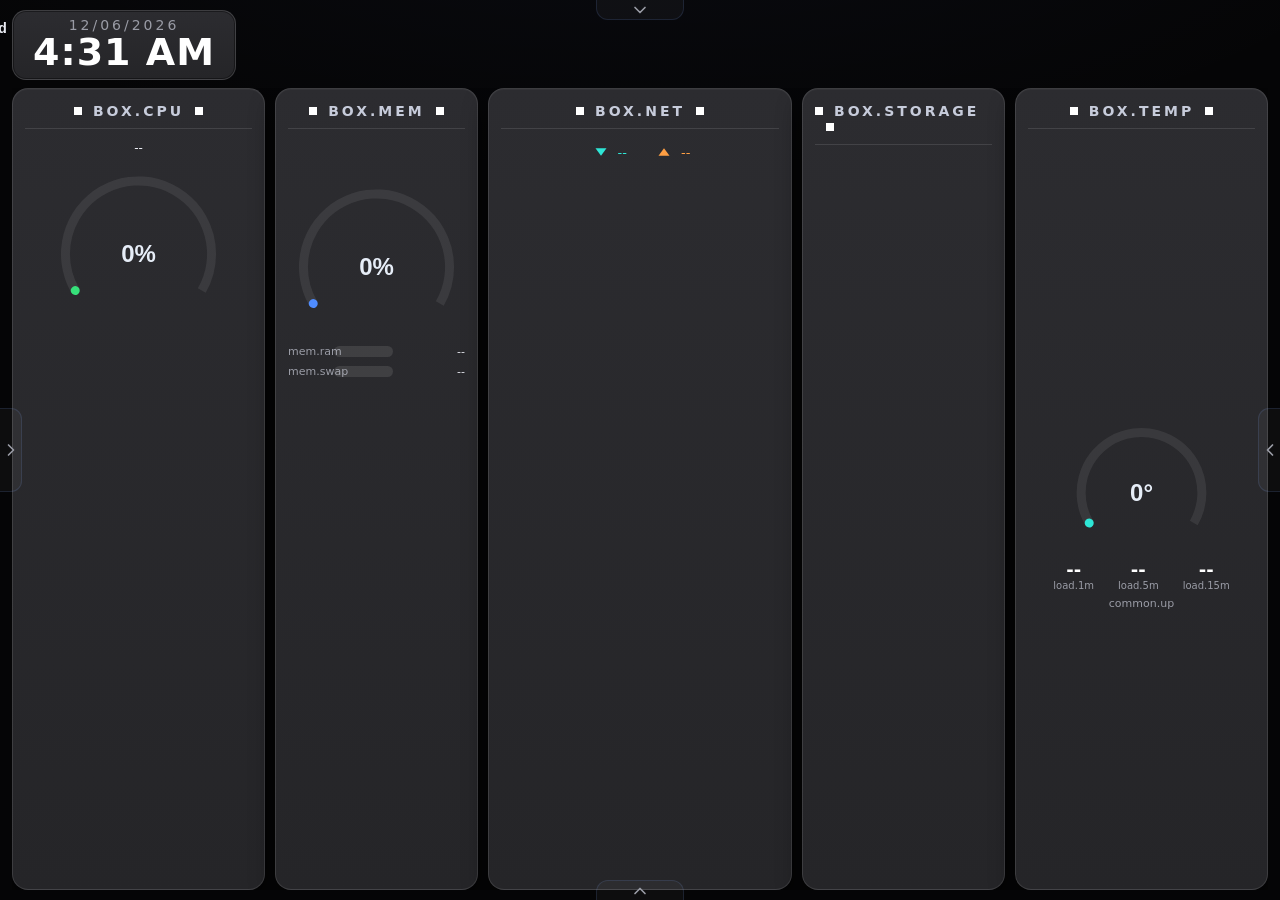
==== src/Monitor/wwwroot/index.html @ 37e45d02 "Initial public release of Michka — cross-platform hardware monitor dashboard" ====
<!DOCTYPE html>
<html lang="en">
<head>
  <meta charset="utf-8" />
  <meta name="viewport" content="width=1280, initial-scale=1, maximum-scale=1, user-scalable=no" />
  <title>michka</title>
  <link rel="stylesheet" href="css/app.css" />
  <!-- Active UI template stylesheet (href set at runtime from the saved template; empty = default). -->
  <link id="tplCss" rel="stylesheet" href="" />
</head>
<body>
  <div id="app">
    <div class="slider" id="slider">

      <!-- ===================== Screen 0: services (slide right) ===================== -->
      <section class="screen screen-services">
        <header class="settings-top">
          <span class="host-pill" id="svcPickerHostPill"><span class="host-pill-dot"></span><span id="svcPickerHost">--</span></span>
          <h1 class="vpage-title" data-i18n="app.services">services</h1>
          <button id="svcBack" class="back-btn fwd" data-i18n-aria="aria.backDashboard" aria-label="back to dashboard">
            <span data-i18n="common.dashboard">Dashboard</span>
            <svg viewBox="0 0 24 24" width="20" height="20" fill="none" stroke="currentColor" stroke-width="2" stroke-linecap="round" stroke-linejoin="round" aria-hidden="true"><polyline points="9 18 15 12 9 6"/></svg>
          </button>
        </header>

        <div class="svc-content">
          <div class="svc-toolbar">
            <svg class="svc-ico" viewBox="0 0 24 24" width="18" height="18" fill="none" stroke="currentColor" stroke-width="2" stroke-linecap="round" stroke-linejoin="round" aria-hidden="true"><circle cx="11" cy="11" r="7"/><line x1="21" y1="21" x2="16.65" y2="16.65"/></svg>
            <input id="svcSearch" class="svc-search" type="search" data-i18n-ph="services.searchPlaceholder" placeholder="Search services / daemons…" autocomplete="off" inputmode="none" />
            <span id="svcCount" class="svc-count">--</span>
          </div>
          <div id="svcList" class="svc-list"></div>
          <div class="svc-pager">
            <button id="svcPrev" class="btn ghost" aria-label="previous page" data-i18n="common.prev">Prev</button>
            <span id="svcPage" class="svc-page">1 / 1</span>
            <button id="svcNext" class="btn ghost" aria-label="next page" data-i18n="common.next">Next</button>
          </div>
        </div>
      </section>

      <!-- ===================== Screen 1: dashboard ===================== -->
      <section class="screen screen-dash">
        <header class="topbar">
          <div class="brand">
            <svg class="logo" viewBox="0 0 24 24" width="20" height="20" fill="currentColor" aria-hidden="true"><path d="M12 2 22 12 12 22 2 12z"/></svg>
            <span class="name">michka</span>
          </div>
          <nav id="hostTabs" class="host-tabs"><!-- host tabs injected --></nav>
          <div class="status">
            <span id="connDot" class="conn-dot off" title="stream"></span>
            <span id="clock" class="clock">--:--:--</span>
          </div>
        </header>

        <!-- freeform board: boxes are injected + positioned by JS (drag to move, long-press for menu) -->
        <main class="board" id="board"></main>

        <!-- swipe affordances: left pull tab opens services, right pull tab opens settings -->
        <button class="pull-tab left" id="pullTabL" data-i18n-aria="aria.openServices" aria-label="open services">
          <svg viewBox="0 0 24 24" width="20" height="20" fill="none" stroke="currentColor" stroke-width="2" stroke-linecap="round" stroke-linejoin="round" aria-hidden="true"><polyline points="9 18 15 12 9 6"/></svg>
        </button>
        <button class="pull-tab" id="pullTab" data-i18n-aria="aria.openSettings" aria-label="open settings">
          <svg viewBox="0 0 24 24" width="20" height="20" fill="none" stroke="currentColor" stroke-width="2" stroke-linecap="round" stroke-linejoin="round" aria-hidden="true"><polyline points="15 18 9 12 15 6"/></svg>
        </button>
        <!-- top tab opens the Widgets page (swipe down), bottom tab opens the Service-status page (swipe up) -->
        <button class="pull-tab top" id="pullTabT" data-i18n-aria="aria.openWidgets" aria-label="open widgets">
          <svg viewBox="0 0 24 24" width="20" height="20" fill="none" stroke="currentColor" stroke-width="2" stroke-linecap="round" stroke-linejoin="round" aria-hidden="true"><polyline points="6 9 12 15 18 9"/></svg>
        </button>
        <button class="pull-tab bottom" id="pullTabB" data-i18n-aria="aria.openServiceStatus" aria-label="open service status">
          <svg viewBox="0 0 24 24" width="20" height="20" fill="none" stroke="currentColor" stroke-width="2" stroke-linecap="round" stroke-linejoin="round" aria-hidden="true"><polyline points="18 15 12 9 6 15"/></svg>
        </button>
      </section>

      <!-- ===================== Screen 2: settings ===================== -->
      <section class="screen screen-settings">
        <header class="settings-top">
          <button id="backBtn" class="back-btn" data-i18n-aria="aria.backDashboard" aria-label="back to dashboard">
            <svg viewBox="0 0 24 24" width="20" height="20" fill="none" stroke="currentColor" stroke-width="2" stroke-linecap="round" stroke-linejoin="round" aria-hidden="true"><polyline points="15 18 9 12 15 6"/></svg>
            <span data-i18n="common.dashboard">Dashboard</span>
          </button>
          <h1><svg class="logo" viewBox="0 0 24 24" width="20" height="20" fill="currentColor" aria-hidden="true"><path d="M12 2 22 12 12 22 2 12z"/></svg> michka <span class="sub" data-i18n="app.settings">settings</span></h1>
          <span class="spacer"></span>
        </header>

        <div class="settings-content">
          <div class="settings-cols">

            <div class="settings-group">
              <h3 data-i18n="settings.display">Display</h3>
              <div class="setting">
                <label data-i18n="settings.language">Language</label>
                <select id="langSelect" class="lang-select"></select>
              </div>
              <div class="setting">
                <label data-i18n="settings.tempUnit">Temperature unit</label>
                <div class="seg" data-key="tempUnit"><button data-v="C">°C</button><button data-v="F">°F</button></div>
              </div>
              <div class="setting">
                <label><span data-i18n="settings.dateFormat">Time &amp; date format</span><small data-i18n="settings.dateFormatHint">US (12-hour, MM/DD/YYYY) or rest of world (24-hour, DD/MM/YYYY)</small></label>
                <div class="seg" data-key="dateFmt"><button data-v="us" data-i18n="settings.dateUS">US</button><button data-v="intl" data-i18n="settings.dateWorld">World</button></div>
              </div>
              <div class="setting">
                <label><span data-i18n="settings.screenSize">Screen size</span><small data-i18n="settings.screenSizeHint">match your touchscreen panel so the UI scales to fit</small></label>
                <div class="seg seg-wrap" data-key="screenSize">
                  <button data-v="1280x400">1280&times;400</button>
                  <button data-v="1424x280">1424&times;280</button>
                  <button data-v="1920x440">1920&times;440</button>
                  <button data-v="1920x515">1920&times;515</button>
                </div>
              </div>
              <div class="setting">
                <label data-i18n="settings.perCore">Per-core CPU bars</label>
                <div class="seg" data-key="cores"><button data-v="on" data-i18n="common.on">On</button><button data-v="off" data-i18n="common.off">Off</button></div>
              </div>
              <div class="setting">
                <label data-i18n="settings.autoCycle">Auto-cycle hosts</label>
                <div class="seg" data-key="cycle"><button data-v="off" data-i18n="common.off">Off</button><button data-v="on" data-i18n="common.on">On</button></div>
              </div>
              <div class="setting">
                <label data-i18n="settings.cycleInterval">Cycle interval</label>
                <div class="seg" data-key="cycleSec"><button data-v="5" data-i18n="settings.cycle5s">5s</button><button data-v="10" data-i18n="settings.cycle10s">10s</button><button data-v="30" data-i18n="settings.cycle30s">30s</button></div>
              </div>
            </div>

            <div class="settings-group">
              <h3 data-i18n="settings.server">Server</h3>
              <div class="setting">
                <label><span data-i18n="settings.httpPort">HTTP port</span><small data-i18n="settings.httpPortHint">changing this restarts the UI</small></label>
                <div class="field">
                  <input id="portInput" class="num" type="number" min="1" max="65535" inputmode="none" />
                  <button id="portApply" class="btn" data-i18n="common.apply">Apply</button>
                </div>
              </div>
              <div class="setting">
                <label><span data-i18n="settings.kioskBoot">Start kiosk on boot</span><small data-i18n="settings.kioskBootHint">auto-launch the dashboard at startup, or start it manually only</small></label>
                <div class="seg" data-key="kioskAuto"><button data-v="on" data-i18n="settings.auto">Auto</button><button data-v="off" data-i18n="settings.manual">Manual</button></div>
              </div>
              <div class="setting">
                <label><span data-i18n="settings.exitLogin">Exit to login</span><small data-i18n="settings.exitLoginHint">stop the dashboard, show the Linux console login</small></label>
                <button id="exitUiBtn" class="btn danger" data-i18n="settings.exitUiBtn">Exit UI</button>
              </div>
              <div class="setting info">
                <label data-i18n="settings.hub">Hub</label><span id="srvHub" class="val">--</span>
              </div>
              <div class="setting info">
                <label data-i18n="settings.platform">Platform</label><span id="srvPlatform" class="val">--</span>
              </div>
            </div>

          </div>

          <div class="settings-group ss-group">
            <h3 data-i18n="settings.screensaver">Screensaver</h3>
            <div class="setting">
              <label><span data-i18n="settings.ssMode">Mode</span><small data-i18n="settings.ssModeHint">shown after inactivity — Eye of Sauron, Michka the bear, black, or panel sleep</small></label>
              <div class="seg" data-key="ssMode">
                <button data-v="off" data-i18n="ss.off">Off</button>
                <button data-v="eye" data-i18n="ss.eye">Eye</button>
                <button data-v="michka" data-i18n="ss.michka">Michka</button>
                <button data-v="black" data-i18n="ss.black">Black</button>
                <button data-v="sleep" data-i18n="ss.sleep">Sleep</button>
              </div>
            </div>
            <div class="setting">
              <label><span data-i18n="settings.ssActivate">Activate after</span><small data-i18n="settings.ssActivateHint">idle time before the screensaver kicks in</small></label>
              <div class="ss-slider">
                <input id="ssTimeout" type="range" min="0" max="3" step="1" value="1" aria-label="screensaver timeout" />
                <div class="ss-ticks"><span data-i18n="ss.tick5">5m</span><span data-i18n="ss.tick20">20m</span><span data-i18n="ss.tick40">40m</span><span data-i18n="ss.tick60">60m</span></div>
              </div>
            </div>
            <div class="setting">
              <label><span data-i18n="settings.ssPreview">Preview</span><small data-i18n="settings.ssPreviewHint">show the screensaver now to test it</small></label>
              <button id="ssPreview" class="btn" data-i18n="common.preview">Preview</button>
            </div>
          </div>

          <div class="settings-group tpl-group">
            <h3 data-i18n="settings.template">Template</h3>
            <div class="setting">
              <label><span data-i18n="settings.uiTemplate">UI template</span><small data-i18n-html="settings.uiTemplateHint">drop custom templates into the <code>templates/</code> folder next to the database</small></label>
            </div>
            <div id="tplGrid" class="tpl-grid">
              <!-- The Default card is always present; custom templates are appended from /api/templates. -->
              <div class="tpl-card active" data-tpl-id="">
                <div class="tpl-card-preview"><img src="/img/template-default.png" alt="" /></div>
                <div class="tpl-card-body">
                  <div class="tpl-card-name" data-i18n="template.defaultName">Default</div>
                  <div class="tpl-card-desc" data-i18n="template.defaultDesc">The built-in michka dashboard.</div>
                </div>
              </div>
            </div>
          </div>

          <div class="settings-group about-group">
            <h3 data-i18n="about.title">About</h3>
            <div class="setting info">
              <label data-i18n="about.authors">Authors</label>
              <span class="val" data-i18n="about.authorsVal">Michael DALLA RIVA / Patrick DUQUESNOY</span>
            </div>
            <div class="setting info">
              <label data-i18n="about.hubVersion">Hub version</label>
              <span class="val" data-i18n="about.hubVersionVal">Beta 0.2</span>
            </div>
            <div class="setting info">
              <label data-i18n="about.website">Website</label>
              <span class="val" data-i18n="about.websiteVal">michka.org</span>
            </div>
            <div class="setting info about-tp">
              <label data-i18n="about.thirdParty">Third party tools and licenses</label>
              <div class="about-tp-list val" data-i18n-html="about.thirdPartyVal"></div>
            </div>
            <hr class="about-rule">
          </div>

          <div id="toast" class="toast hidden"></div>
        </div>
      </section>

    </div>

    <!-- ===================== Vertical page: Service status (swipe up) ===================== -->
    <!-- Slides up from the bottom over the dashboard; shows live status bubbles for the monitored
         services of whichever host is selected in the top row. Per-host. -->
    <section class="vpage vpage-svc" id="vpageSvc" aria-hidden="true">
      <header class="settings-top">
        <span class="host-pill" id="svcStatusHostPill"><span class="host-pill-dot"></span><span id="svcStatusHost">--</span></span>
        <h1 class="vpage-title" data-i18n="app.services">services</h1>
        <button id="svcStatusBack" class="back-btn fwd" data-i18n-aria="aria.backDashboard" aria-label="back to dashboard">
          <span data-i18n="common.dashboard">Dashboard</span>
          <svg viewBox="0 0 24 24" width="20" height="20" fill="none" stroke="currentColor" stroke-width="2" stroke-linecap="round" stroke-linejoin="round" aria-hidden="true"><polyline points="6 9 12 15 18 9"/></svg>
        </button>
      </header>
      <div class="vpage-body">
        <div id="svcStatusGrid" class="svc-status-grid"></div>
      </div>
    </section>

    <!-- ===================== Vertical page: Widgets (swipe down) ===================== -->
    <!-- Slides down from the top over the dashboard; a per-host board of small app-connector widgets
         (e.g. a NexusM music player). Scaffolded now; real connectors land later. -->
    <section class="vpage vpage-widgets" id="vpageWidgets" aria-hidden="true">
      <header class="settings-top">
        <span class="host-pill" id="widgetsHostPill"><span class="host-pill-dot"></span><span id="widgetsHost">--</span></span>
        <h1 class="vpage-title" data-i18n="app.widgets">widgets</h1>
        <button id="widgetsBack" class="back-btn fwd" data-i18n-aria="aria.backDashboard" aria-label="back to dashboard">
          <span data-i18n="common.dashboard">Dashboard</span>
          <svg viewBox="0 0 24 24" width="20" height="20" fill="none" stroke="currentColor" stroke-width="2" stroke-linecap="round" stroke-linejoin="round" aria-hidden="true"><polyline points="18 15 12 9 6 15"/></svg>
        </button>
      </header>
      <div class="vpage-body">
        <div id="widgetsGrid" class="widgets-grid"></div>
      </div>
    </section>

    <!-- ===================== Box context menu / add chooser ===================== -->
    <div id="popupScrim" class="popup-scrim hidden"></div>
    <div id="boxMenu" class="popup hidden" role="menu">
      <button data-act="add" role="menuitem">
        <svg viewBox="0 0 24 24" width="18" height="18" fill="none" stroke="currentColor" stroke-width="2" stroke-linecap="round" stroke-linejoin="round" aria-hidden="true"><line x1="12" y1="5" x2="12" y2="19"/><line x1="5" y1="12" x2="19" y2="12"/></svg>
        <span data-i18n="box.add">Add a box…</span>
      </button>
      <button data-act="remove" class="danger" role="menuitem">
        <svg viewBox="0 0 24 24" width="18" height="18" fill="none" stroke="currentColor" stroke-width="2" stroke-linecap="round" stroke-linejoin="round" aria-hidden="true"><polyline points="3 6 5 6 21 6"/><path d="M19 6l-1 14a2 2 0 0 1-2 2H8a2 2 0 0 1-2-2L5 6"/><path d="M10 11v6M14 11v6"/></svg>
        <span data-i18n="box.remove">Remove this box</span>
      </button>
    </div>
    <div id="boxAdd" class="popup chooser hidden" role="menu">
      <div class="popup-head" data-i18n="box.addTitle">Add a box</div>
      <div id="boxAddList" class="chooser-list"></div>
    </div>
    <div id="widgetChooser" class="popup chooser store hidden" role="menu">
      <div class="store-head">
        <span class="store-title" data-i18n="widget.addTitle">Add a widget</span>
        <button class="store-close" type="button" data-i18n-aria="nxm.close" aria-label="Close">
          <svg viewBox="0 0 24 24" width="20" height="20" fill="none" stroke="currentColor" stroke-width="2" stroke-linecap="round" stroke-linejoin="round" aria-hidden="true"><line x1="6" y1="6" x2="18" y2="18"/><line x1="18" y1="6" x2="6" y2="18"/></svg>
        </button>
      </div>
      <div id="widgetChooserList" class="chooser-list"></div>
    </div>
    <div id="hostMenu" class="popup hidden" role="menu">
      <div class="popup-head" id="hostMenuTitle">Host</div>
      <button data-act="remove" class="danger" role="menuitem">
        <svg viewBox="0 0 24 24" width="18" height="18" fill="none" stroke="currentColor" stroke-width="2" stroke-linecap="round" stroke-linejoin="round" aria-hidden="true"><polyline points="3 6 5 6 21 6"/><path d="M19 6l-1 14a2 2 0 0 1-2 2H8a2 2 0 0 1-2-2L5 6"/><path d="M10 11v6M14 11v6"/></svg>
        <span data-i18n="host.remove">Remove this host</span>
      </button>
      <button data-act="cancel" role="menuitem">
        <svg viewBox="0 0 24 24" width="18" height="18" fill="none" stroke="currentColor" stroke-width="2" stroke-linecap="round" stroke-linejoin="round" aria-hidden="true"><line x1="18" y1="6" x2="6" y2="18"/><line x1="6" y1="6" x2="18" y2="18"/></svg>
        <span data-i18n="common.cancel">Cancel</span>
      </button>
    </div>

    <!-- ===================== On-screen keyboard (services search) ===================== -->
    <div id="osk" class="osk hidden" aria-hidden="true"></div>

    <!-- ===================== Screensaver overlay ===================== -->
    <div id="screensaver" class="screensaver hidden" aria-hidden="true">
      <canvas id="ssCanvas"></canvas>
      <img id="ssBear" src="img/michka2.png" alt="" draggable="false" />
    </div>
  </div>

  <script src="js/echarts.min.js"></script>
  <script src="js/app.js"></script>
</body>
</html>
---- src/Monitor/wwwroot/css/app.css ----
:root {
  --bg: #070b13;
  --bg2: #0c1220;
  --card: rgba(255, 255, 255, 0.035);
  --card-brd: rgba(120, 160, 255, 0.14);
  --text: #e6edf7;
  --muted: #7a8aa5;
  --cyan: #2ee6d6;
  --blue: #4f8cff;
  --purple: #a472ff;
  --orange: #ff9f43;
  --red: #ff5470;
  --green: #36e07a;
  --yellow: #ffd24a;
  /* Screen-size scaling (Settings → Display → Screen size). The UI always fills the window (fluid);
     this scalar just sizes the height-sensitive bits (top bar, gauges, big readouts) per the selected
     panel so each renders well — the short 1424x280 most of all. Driven by `body[data-screen]`. */
  --ui-scale: 1;
}

/* Per-panel scale profiles (height is the binding constraint; width is handled by the fluid board). */
body[data-screen="1424x280"] { --ui-scale: .70; }
body[data-screen="1920x440"] { --ui-scale: 1.08; }
body[data-screen="1920x515"] { --ui-scale: 1.26; }

/* The secondary screens (settings, services, and the swipe-up/down vertical pages) are scroll + tap
   based — not fill-the-window like the dashboard — so they rescale WHOLESALE with the selected screen
   size via `zoom`. Zoom is applied to the CONTENT inside each screen's scroll container (never the
   scroll box itself), so when content grows past 100% it just scrolls instead of clipping. The
   dashboard fills the window and is pointer-draggable (drag/popup math assumes 1:1 px), so it scales
   per-element via the calc(* var(--ui-scale)) rules instead — both driven by the same --ui-scale. */
.settings-top { zoom: var(--ui-scale); }                            /* shared header of every secondary screen */
.settings-cols { zoom: var(--ui-scale); }                           /* settings groups  (scrolls in .settings-content) */
.svc-toolbar, .svc-pager, .svc-list > * { zoom: var(--ui-scale); }  /* services          (rows scroll in .svc-list) */
.vpage-body > * { zoom: var(--ui-scale); }                          /* vertical pages     (scrolls in .vpage-body) */

* { box-sizing: border-box; margin: 0; padding: 0; }

/* Kiosk has no mouse — hide the cursor after a few idle seconds (re-shown on mouse movement).
   Wildcard + !important is needed to override per-element cursors (e.g. the boxes' grab cursor). */
body.cursor-hidden, body.cursor-hidden * { cursor: none !important; }

html, body {
  width: 100%; height: 100%;
  overflow: hidden;
  background:
    radial-gradient(1200px 500px at 80% -10%, rgba(79, 140, 255, 0.10), transparent 60%),
    radial-gradient(900px 400px at 0% 110%, rgba(164, 114, 255, 0.10), transparent 60%),
    var(--bg);
  color: var(--text);
  font-family: "Segoe UI", "Inter", system-ui, -apple-system, Roboto, sans-serif;
  -webkit-font-smoothing: antialiased;
  user-select: none;
  touch-action: manipulation;
}

#app { width: 100vw; height: 100vh; overflow: hidden; position: relative; }

/* ---------- horizontal slider: services <-> dashboard <-> settings ---------- */
/* Three screens; the dashboard (index 1) is centred by default. JS sets the inline transform. */
.slider {
  display: flex; width: 300vw; height: 100vh;
  transform: translateX(-100vw);
  transition: transform .32s cubic-bezier(.4, 0, .2, 1);
}
.screen { flex: 0 0 100vw; width: 100vw; height: 100vh; min-width: 0; }
.screen-dash { display: flex; flex-direction: column; padding: 8px 10px; gap: 8px; position: relative; }
.screen-settings, .screen-services { display: flex; flex-direction: column; background: var(--bg2); }

/* pull tab affordances on the screen edges of the dashboard */
.pull-tab {
  position: absolute; top: 50%; right: 0; transform: translateY(-50%);
  width: 22px; height: 84px; border: 1px solid var(--card-brd); border-right: 0;
  border-radius: 11px 0 0 11px; background: var(--card); color: var(--muted);
  display: flex; align-items: center; justify-content: center; cursor: pointer;
  z-index: 5;
}
.pull-tab.left { right: auto; left: 0; border-right: 1px solid var(--card-brd); border-left: 0; border-radius: 0 11px 11px 0; }
.pull-tab:active { color: var(--text); }

/* ---------- freeform board (draggable boxes) ---------- */
.board { flex: 1 1 auto; min-height: 0; position: relative; overflow: hidden; }
.board .box {
  position: absolute; margin: 0;
  touch-action: none; cursor: grab;
  /* left/top glide so pushed-aside boxes settle smoothly; .dragging kills it for the held box. */
  transition: left .28s cubic-bezier(.4, 0, .2, 1), top .28s cubic-bezier(.4, 0, .2, 1),
              height .28s cubic-bezier(.4, 0, .2, 1), box-shadow .15s ease, border-color .15s ease;
}
.board .box.armed {
  z-index: 20;
  border-color: rgba(79, 140, 255, 0.85);
  box-shadow: 0 0 0 2px rgba(79, 140, 255, 0.35), 0 12px 34px rgba(0, 0, 0, 0.55);
  transform: scale(1.02);
}
.board .box.dragging {
  cursor: grabbing; z-index: 20;
  border-color: rgba(79, 140, 255, 0.85);
  box-shadow: 0 12px 34px rgba(0, 0, 0, 0.55);
  transition: none;
}

/* ---------- Top bar ---------- */
.topbar { display: flex; align-items: center; gap: 14px; height: calc(44px * var(--ui-scale)); flex: 0 0 auto; }
.brand { display: flex; align-items: center; gap: 8px; }
.brand .logo { color: var(--cyan); flex: 0 0 auto; }
.brand .name {
  font-size: 22px; font-weight: 700; letter-spacing: 1px;
  color: #ffffff;
}

.host-tabs { display: flex; gap: 8px; flex: 1 1 auto; overflow-x: auto; padding: 2px; }
.host-tabs::-webkit-scrollbar { height: 0; }
.tab {
  display: flex; align-items: center; gap: 7px;
  padding: 6px 14px; min-height: 34px;
  border: 1px solid var(--card-brd); border-radius: 9px;
  background: var(--card); color: var(--muted);
  font-size: 13px; font-weight: 600; white-space: nowrap; cursor: pointer;
  transition: all .15s ease;
}
.tab .dot { width: 8px; height: 8px; border-radius: 50%; background: var(--muted); }
.tab .dot.online { background: var(--green); box-shadow: 0 0 8px var(--green); }
.tab.active {
  color: var(--text);
  border-color: rgba(79, 140, 255, 0.6);
  background: rgba(79, 140, 255, 0.16);
}

.status { display: flex; align-items: center; gap: 10px; flex: 0 0 auto; }
.conn-dot { width: 9px; height: 9px; border-radius: 50%; background: var(--red); box-shadow: 0 0 8px var(--red); }
.conn-dot.on { background: var(--green); box-shadow: 0 0 10px var(--green); }
.clock { font-variant-numeric: tabular-nums; font-size: calc(15px * var(--ui-scale)); color: var(--muted); letter-spacing: 1px; }

/* ---------- Cards (positioned freely on the board) ---------- */
.card {
  position: relative; min-width: 0; min-height: 0;
  display: flex; flex-direction: column;
  border: 1px solid var(--card-brd); border-radius: 14px;
  background: linear-gradient(180deg, rgba(255,255,255,0.045), rgba(255,255,255,0.015));
  backdrop-filter: blur(6px);
  padding: 10px 12px;
  overflow: hidden;
}
.card::before {
  content: ""; position: absolute; inset: 0 0 auto 0; height: 2px;
  background: linear-gradient(90deg, transparent, var(--blue), transparent); opacity: .5;
}

.card-head { display: flex; align-items: baseline; justify-content: space-between; flex: 0 0 auto; }
.card-head h2 { font-size: calc(12px * var(--ui-scale)); font-weight: 700; letter-spacing: 1.4px; text-transform: uppercase; color: var(--muted); }
.metric-big { font-size: calc(22px * var(--ui-scale)); font-weight: 700; font-variant-numeric: tabular-nums; }
.metric-sub, .metric-pair { font-size: 12px; color: var(--muted); font-variant-numeric: tabular-nums; }

/* CPU model + core/thread count under the title */
.cpu-meta { flex: 0 0 auto; margin-top: 1px; min-width: 0; }
.cpu-model { font-size: 12px; color: var(--text); white-space: nowrap; overflow: hidden; text-overflow: ellipsis; }
.cpu-cores { font-size: 11px; color: var(--muted); font-variant-numeric: tabular-nums; }
.metric-pair { display: flex; gap: 10px; }
.metric-pair .rx, .metric-pair .tx { display: inline-flex; align-items: center; gap: 4px; }
.metric-pair .rx { color: var(--cyan); }
.metric-pair .tx { color: var(--orange); }

.card-body { flex: 1 1 auto; min-height: 0; display: flex; gap: 8px; }
.card-body.col { flex-direction: column; }

.chart { width: 100%; height: 100%; min-height: 0; }
.chart.full { flex: 1 1 auto; }
/* Disk I/O chart lives in a centred gauge-card column — stretch it full width like the gauge. */
#ioChart { align-self: stretch; }

/* Gauge cards (CPU / Memory / Thermals) all share this layout so the three dials match in size:
   head, then a fixed-height gauge, then the card-specific footer centred underneath. */
.gauge-card { align-items: center; justify-content: center; gap: 12px; }
.gauge { flex: 0 0 calc(138px * var(--ui-scale)); height: calc(138px * var(--ui-scale)); width: 100%; align-self: stretch; min-height: 0; }

/* CPU per-core bars — vertical mini-bars in a centred row under the gauge */
.cores { display: flex; gap: 9px; justify-content: center; align-items: flex-end; flex-wrap: wrap; flex: 0 0 auto; }
.core { display: flex; flex-direction: column; align-items: center; gap: 4px; }
.core .ctrack { width: 9px; height: 42px; border-radius: 5px; background: rgba(255,255,255,0.07); overflow: hidden; display: flex; align-items: flex-end; }
.core .cfill { width: 100%; height: 0; border-radius: 5px; background: var(--green); }
.core .clbl { font-size: 10px; color: var(--muted); font-variant-numeric: tabular-nums; }

/* Memory bars */
.sub { display: flex; flex-direction: column; gap: 7px; flex: 0 0 auto; width: 100%; align-self: stretch; }
.bar { display: grid; grid-template-columns: 38px 1fr auto; align-items: center; gap: 8px; }
.bar label { font-size: 11px; color: var(--muted); }
.bar .track { height: 8px; border-radius: 4px; background: rgba(255,255,255,0.07); overflow: hidden; }
.bar .fill { height: 100%; width: 0; border-radius: 4px; background: var(--blue); transition: width .3s ease; }
.bar .fill.swap { background: var(--orange); }
.bar span { font-size: 11px; color: var(--text); font-variant-numeric: tabular-nums; min-width: 64px; text-align: right; }

/* Disks */
.disks { display: flex; flex-direction: column; gap: 9px; width: 100%; overflow: hidden; }
.disk { display: flex; flex-direction: column; gap: 4px; }
.disk .top { display: flex; justify-content: space-between; font-size: 11px; }
.disk .top .mnt { color: var(--text); font-weight: 600; }
.disk .top .cap { color: var(--muted); font-variant-numeric: tabular-nums; }
.disk .track { height: 9px; border-radius: 5px; background: rgba(255,255,255,0.07); overflow: hidden; }
.disk .fill { height: 100%; width: 0; border-radius: 5px; background: var(--cyan); transition: width .4s ease; }
.disk .fill.warn { background: var(--orange); }

/* Thermals load values — a centred row under the gauge, with uptime beneath */
.loadbox { display: flex; flex-direction: column; align-items: center; gap: 6px; flex: 0 0 auto; }
.loads { display: flex; gap: 24px; justify-content: center; }
.load { display: flex; flex-direction: column; align-items: center; }
.load .lv { font-size: 18px; font-weight: 700; font-variant-numeric: tabular-nums; color: var(--text); line-height: 1.1; }
.load label { font-size: 10px; color: var(--muted); }
.uptime { font-size: 11px; color: var(--muted); white-space: nowrap; }

.empty { color: var(--muted); font-size: 12px; padding: 8px; }

/* ---------- icon button ---------- */
/* ---------- settings page ---------- */
.settings-top {
  display: flex; align-items: center; justify-content: space-between; gap: 12px;
  height: 56px; flex: 0 0 auto; padding: 0 16px;
  border-bottom: 1px solid var(--card-brd);
}
.settings-top h1 { font-size: 18px; font-weight: 700; display: flex; align-items: center; gap: 8px; }
.settings-top h1 .logo { color: var(--cyan); }
.settings-top h1 .sub { color: var(--muted); font-weight: 500; }
.settings-top .spacer { width: 120px; }

/* vertical-page header: host pill (left, one line) + subtle page label (centre) */
.vpage-title { font-size: 14px; font-weight: 700; letter-spacing: 1.5px; text-transform: uppercase; color: var(--muted); }
.host-pill {
  display: inline-flex; align-items: center; gap: 8px; min-width: 0; max-width: 46vw;
  padding: 6px 14px; border-radius: 999px; white-space: nowrap;
  border: 1.5px solid var(--muted); background: rgba(255,255,255,0.03);
  font-size: 14px; font-weight: 700; color: var(--text);
}
.host-pill > span:last-child { overflow: hidden; text-overflow: ellipsis; }
.host-pill .host-pill-dot { flex: 0 0 auto; width: 8px; height: 8px; border-radius: 50%; background: var(--muted); }
.host-pill.online { border-color: var(--green); }
.host-pill.online .host-pill-dot { background: var(--green); box-shadow: 0 0 8px rgba(54,224,122,0.65); }
.back-btn {
  display: inline-flex; align-items: center; gap: 6px;
  min-height: 40px; padding: 0 14px 0 8px; width: 120px;
  border: 1px solid var(--card-brd); border-radius: 10px; background: var(--card);
  color: var(--text); font-size: 14px; font-weight: 600; cursor: pointer;
}
.back-btn:active { transform: scale(0.97); }

.settings-content { flex: 1 1 auto; min-height: 0; overflow-y: auto; padding: 16px; position: relative; }
.settings-cols { display: grid; grid-template-columns: 1fr 1fr; gap: 14px 40px; align-items: start; }
.settings-group {
  border: 1px solid var(--card-brd); border-radius: 14px;
  background: rgba(255,255,255,0.025); padding: 6px 16px 12px;
}
.settings-group h3 {
  font-size: 11px; font-weight: 700; letter-spacing: 1.4px; text-transform: uppercase;
  color: var(--muted); padding: 12px 0 6px;
}

.setting {
  display: flex; align-items: center; justify-content: space-between; gap: 12px;
  padding: 11px 0; border-top: 1px solid rgba(255,255,255,0.05);
}
.setting label { font-size: 14px; color: var(--text); display: flex; flex-direction: column; gap: 3px; }
.setting label small { font-size: 11px; color: var(--muted); font-weight: 400; }
.setting.info label { font-weight: 600; }
.setting .val { font-size: 13px; color: var(--muted); font-variant-numeric: tabular-nums; text-align: right; }

/* About group: third-party list lays out below its label, left-aligned, with a closing rule */
.setting.about-tp { flex-direction: column; align-items: stretch; gap: 8px; }
.about-tp-list { text-align: left; line-height: 1.7; font-variant-numeric: normal; }
.about-rule { border: 0; border-top: 1px solid rgba(255,255,255,0.08); margin: 12px 0 0; }

.seg { display: inline-flex; gap: 4px; padding: 3px; border-radius: 10px; background: rgba(255,255,255,0.05); }
.seg button {
  min-width: 48px; min-height: 38px; padding: 0 12px;
  border: 0; border-radius: 8px; background: transparent;
  color: var(--muted); font-size: 13px; font-weight: 600; cursor: pointer;
  transition: all .12s ease;
}
.seg button.on { color: #fff; background: var(--blue); }
.seg button:active { transform: scale(0.96); }
/* Multi-option segs (e.g. the 4 screen sizes): allow wrapping + tighter buttons so they never overflow. */
.seg.seg-wrap { flex-wrap: wrap; justify-content: flex-end; }
.seg.seg-wrap button { min-width: 0; padding: 0 10px; font-variant-numeric: tabular-nums; }

.field { display: inline-flex; gap: 8px; align-items: center; }
input.num {
  width: 92px; min-height: 40px; padding: 0 10px;
  border: 1px solid var(--card-brd); border-radius: 9px;
  background: rgba(0,0,0,0.25); color: var(--text);
  font-size: 14px; font-variant-numeric: tabular-nums; text-align: right;
}
input.num:focus { outline: none; border-color: var(--blue); }
.lang-select {
  min-height: 40px; padding: 0 12px; min-width: 160px;
  border: 1px solid var(--card-brd); border-radius: 9px;
  background: rgba(0,0,0,0.25); color: var(--text);
  font-size: 14px; cursor: pointer;
}
.lang-select:focus { outline: none; border-color: var(--blue); }
/* Force a dark dropdown list (the native popup defaults to a light grey background + white text on
   the kiosk Chromium, which is nearly unreadable). */
.lang-select option { background: #121a2b; color: var(--text); }
.lang-select option:checked { background: var(--blue); color: #fff; }
.btn {
  min-height: 40px; padding: 0 16px;
  border: 1px solid var(--blue); border-radius: 9px; background: var(--blue);
  color: #fff; font-size: 13px; font-weight: 700; cursor: pointer;
}
.btn:active { transform: scale(0.97); }
.btn.danger { background: transparent; border-color: var(--red); color: var(--red); }

/* Screensaver settings (full-width, stacked below the two columns) */
.ss-group { margin-top: 14px; }

/* ---------- UI template selector ---------- */
.tpl-group { margin-top: 14px; }
.tpl-group code { font-size: 11px; color: var(--cyan); background: rgba(46, 230, 214, 0.08); padding: 1px 5px; border-radius: 5px; }
.tpl-grid { display: grid; grid-template-columns: repeat(auto-fill, minmax(200px, 1fr)); gap: 12px; margin-top: 10px; }
.tpl-card {
  border: 1px solid var(--card-brd); border-radius: 12px; background: var(--card);
  overflow: hidden; cursor: pointer; transition: border-color .15s ease, box-shadow .15s ease;
}
.tpl-card.active { border-color: rgba(79, 140, 255, 0.85); box-shadow: 0 0 0 2px rgba(79, 140, 255, 0.3); }
.tpl-card-preview {
  height: 96px; display: flex; align-items: center; justify-content: center;
  background: rgba(255, 255, 255, 0.025); color: var(--muted); font-size: 13px; overflow: hidden;
}
.tpl-card-preview img { width: 100%; height: 100%; object-fit: cover; }
.tpl-card-body { padding: 9px 11px; }
.tpl-card-name { font-size: 14px; color: var(--text); font-weight: 600; }
.tpl-card-desc { font-size: 11px; color: var(--muted); margin-top: 3px; line-height: 1.35; }
.tpl-card-meta { display: flex; justify-content: space-between; font-size: 10px; color: var(--muted); margin-top: 6px; }
.ss-slider { display: flex; flex-direction: column; gap: 6px; width: 280px; }
.ss-ticks { display: flex; justify-content: space-between; font-size: 11px; color: var(--muted); font-variant-numeric: tabular-nums; }
input[type="range"] {
  -webkit-appearance: none; appearance: none;
  width: 100%; height: 8px; border-radius: 5px; cursor: pointer;
  background: #5cb3ff;
  outline: none;
}
input[type="range"]::-webkit-slider-thumb {
  -webkit-appearance: none; appearance: none;
  width: 24px; height: 24px; border-radius: 50%;
  background: #fff; border: 3px solid var(--blue);
  box-shadow: 0 2px 8px rgba(0,0,0,0.5);
}
input[type="range"]::-moz-range-thumb {
  width: 22px; height: 22px; border-radius: 50%;
  background: #fff; border: 3px solid var(--blue); box-shadow: 0 2px 8px rgba(0,0,0,0.5);
}

/* Screensaver overlay */
.screensaver { position: absolute; inset: 0; z-index: 50; background: #000; }
.screensaver.hidden { display: none; }
.screensaver #ssCanvas { width: 100%; height: 100%; display: block; }
.screensaver.black #ssCanvas, .screensaver.sleep #ssCanvas, .screensaver.michka #ssCanvas { display: none; }

/* Michka the bear — bounces around the black overlay (JS sets x/y via transform from top-left). */
.screensaver #ssBear { display: none; }
.screensaver.michka #ssBear {
  display: block; position: absolute; top: 0; left: 0;
  height: 45%; width: auto;
  will-change: transform; user-select: none; pointer-events: none;
  -webkit-user-drag: none;
}

.toast {
  position: absolute; left: 50%; bottom: 16px; transform: translateX(-50%);
  max-width: 90%; padding: 10px 18px; border-radius: 10px;
  background: rgba(79,140,255,0.18); border: 1px solid rgba(79,140,255,0.5); color: var(--text);
  font-size: 13px; box-shadow: 0 8px 30px rgba(0,0,0,0.5);
}
.toast.err { background: rgba(255,84,112,0.18); border-color: rgba(255,84,112,0.6); }
.toast.hidden { display: none; }

/* ---------- service dashboard box ---------- */
.box.box-service .card-head { align-items: center; }
.svc-box { justify-content: center; gap: 6px; }
.svc-name { font-size: 15px; font-weight: 700; color: var(--text); word-break: break-all; line-height: 1.15; }
.svc-state { font-size: 13px; font-weight: 600; }
.svc-state.up { color: var(--green); }
.svc-state.down { color: var(--red); }
.svc-state.unknown { color: var(--muted); }
.svc-meta { font-size: 11px; color: var(--muted); font-variant-numeric: tabular-nums; }
.svc-dot { width: 10px; height: 10px; border-radius: 50%; background: var(--muted); flex: 0 0 auto; }
.svc-dot.up { background: var(--green); box-shadow: 0 0 8px var(--green); }
.svc-dot.down { background: var(--red); box-shadow: 0 0 8px var(--red); }

/* ---------- services page ---------- */
.svc-content { flex: 1 1 auto; min-height: 0; display: flex; flex-direction: column; padding: 12px 16px; gap: 10px; }
.svc-toolbar { display: flex; align-items: center; gap: 10px; flex: 0 0 auto; position: relative; }
.svc-toolbar .svc-ico { position: absolute; left: 12px; color: var(--muted); pointer-events: none; }
.svc-search {
  flex: 1 1 auto; min-height: 42px; padding: 0 12px 0 38px;
  border: 1px solid var(--card-brd); border-radius: 10px;
  background: rgba(0,0,0,0.25); color: var(--text); font-size: 15px;
}
.svc-search:focus { outline: none; border-color: var(--blue); }
.svc-count { flex: 0 0 auto; font-size: 12px; color: var(--muted); font-variant-numeric: tabular-nums; min-width: 84px; text-align: right; }

.svc-list { flex: 1 1 auto; min-height: 0; overflow-y: auto; display: flex; flex-direction: column; gap: 6px; }
.svc-row {
  display: flex; align-items: center; gap: 12px;
  padding: 9px 12px; min-height: 46px;
  border: 1px solid var(--card-brd); border-radius: 10px; background: rgba(255,255,255,0.025);
}
.svc-row.monitored { border-color: rgba(79,140,255,0.5); background: rgba(79,140,255,0.1); }
.svc-row-dot { width: 9px; height: 9px; border-radius: 50%; background: var(--muted); flex: 0 0 auto; }
.svc-row-dot.active { background: var(--green); box-shadow: 0 0 8px var(--green); }
.svc-row-dot.failed { background: var(--red); box-shadow: 0 0 8px var(--red); }
.svc-row-main { flex: 1 1 auto; min-width: 0; }
.svc-row-name { font-size: 14px; font-weight: 600; color: var(--text); white-space: nowrap; overflow: hidden; text-overflow: ellipsis; }
.svc-row-desc { font-size: 11px; color: var(--muted); white-space: nowrap; overflow: hidden; text-overflow: ellipsis; }
.svc-toggle {
  flex: 0 0 auto; min-height: 36px; padding: 0 16px;
  border: 1px solid var(--card-brd); border-radius: 9px; background: var(--card);
  color: var(--muted); font-size: 13px; font-weight: 700; cursor: pointer;
}
.svc-toggle.on { background: var(--blue); border-color: var(--blue); color: #fff; }
.svc-empty { color: var(--muted); font-size: 13px; padding: 20px; text-align: center; }

.svc-pager { display: flex; align-items: center; justify-content: center; gap: 16px; flex: 0 0 auto; }
.svc-page { font-size: 13px; color: var(--muted); font-variant-numeric: tabular-nums; min-width: 60px; text-align: center; }
.btn.ghost { background: transparent; border: 1px solid var(--card-brd); color: var(--text); }
.btn.ghost:disabled { opacity: 0.35; cursor: default; }

/* ---------- on-screen keyboard ---------- */
.osk {
  position: absolute; left: 0; right: 0; bottom: 0; z-index: 55;
  background: #0c1220; border-top: 1px solid var(--card-brd);
  padding: 8px 10px; display: flex; flex-direction: column; gap: 6px;
  box-shadow: 0 -12px 34px rgba(0, 0, 0, 0.55);
}
.osk.hidden { display: none; }
/* header strip: just a right-aligned X to dismiss the keyboard */
.osk-bar { display: flex; justify-content: flex-end; align-items: center; min-height: 30px; }
.osk-close {
  display: inline-flex; align-items: center; justify-content: center;
  width: 40px; height: 40px; border-radius: 8px;
  border: 1px solid var(--card-brd); background: var(--card); color: var(--text); cursor: pointer;
}
.osk-close:active { background: var(--blue); border-color: var(--blue); color: #fff; }
.osk-row { display: flex; gap: 6px; justify-content: center; }
/* numeric keypad: centred 3-wide grid rather than full-width rows */
.osk.osk-numeric .osk-row { max-width: 360px; margin: 0 auto; width: 100%; }
.osk-key.num { flex: 1 1 0; max-width: none; min-height: 54px; font-size: 22px; }
.osk-key {
  flex: 1 1 0; max-width: 104px; min-height: 46px;
  border: 1px solid var(--card-brd); border-radius: 8px;
  background: var(--card); color: var(--text);
  font-size: 18px; font-weight: 600; cursor: pointer;
  display: inline-flex; align-items: center; justify-content: center;
  text-transform: uppercase;
}
.osk-key:active { background: var(--blue); border-color: var(--blue); color: #fff; }
.osk-key.wide { flex: 1.6 1 0; max-width: none; font-size: 13px; text-transform: none; }
.osk-key.space { flex: 6 1 0; max-width: none; }
.osk-key.done { background: var(--blue); border-color: var(--blue); color: #fff; }

/* ---------- box context menu / add chooser ---------- */
.popup-scrim { position: absolute; inset: 0; z-index: 60; background: rgba(0,0,0,0.35); }
.popup-scrim.hidden { display: none; }
.popup {
  position: absolute; z-index: 61; min-width: 200px;
  border: 1px solid var(--card-brd); border-radius: 12px;
  background: #121a2b; box-shadow: 0 18px 50px rgba(0,0,0,0.6);
  padding: 6px; display: flex; flex-direction: column; gap: 2px;
}
.popup.hidden { display: none; }
.popup > button {
  display: flex; align-items: center; gap: 10px;
  min-height: 44px; padding: 0 12px;
  border: 0; border-radius: 8px; background: transparent;
  color: var(--text); font-size: 14px; font-weight: 600; cursor: pointer; text-align: left;
}
.popup > button:active { background: rgba(255,255,255,0.06); }
.popup > button.danger { color: var(--red); }
.popup-head { font-size: 11px; font-weight: 700; letter-spacing: 1.2px; text-transform: uppercase; color: var(--muted); padding: 8px 10px 6px; }
.chooser { max-width: 320px; }
.chooser-list { max-height: 280px; overflow-y: auto; display: flex; flex-direction: column; gap: 2px; }
.chooser-list .ch-item {
  display: flex; align-items: center; gap: 10px;
  min-height: 42px; padding: 0 12px;
  border: 0; border-radius: 8px; background: transparent;
  color: var(--text); font-size: 14px; font-weight: 600; cursor: pointer; text-align: left; width: 100%;
}
.chooser-list .ch-item:active { background: rgba(255,255,255,0.06); }
.chooser-list .ch-item small { color: var(--muted); font-weight: 400; }
.chooser-list .ch-empty { color: var(--muted); font-size: 13px; padding: 14px; text-align: center; }
.chooser-list .ch-icon { width: 22px; height: 22px; flex: 0 0 auto; object-fit: contain; }
.ch-tag { margin-left: auto; font-size: 10px; color: var(--muted); text-transform: uppercase; letter-spacing: 0.6px; }
.chooser-list .ch-item small { display: block; font-size: 11px; color: var(--muted); font-weight: 400; margin-top: 2px; }

/* Widget chooser — app-store (Google Play) style: a centred, roomy card list. */
.popup.store {
  left: 50%; top: 50%; transform: translate(-50%, -50%);
  width: clamp(320px, 92vw, 660px); max-width: 660px;
  padding: 0; gap: 0; overflow: hidden;
}
.store .store-head {
  display: flex; align-items: center; justify-content: space-between; gap: 12px;
  padding: 14px 16px; border-bottom: 1px solid var(--card-brd);
}
.store .store-title { font-size: 16px; font-weight: 700; letter-spacing: 0.3px; color: var(--text); }
.store .store-close {
  width: 36px; height: 36px; flex: 0 0 auto;
  display: flex; align-items: center; justify-content: center;
  border: 0; border-radius: 10px; background: rgba(255,255,255,0.06);
  color: var(--text); cursor: pointer;
}
.store .store-close:active { background: rgba(255,255,255,0.14); }
.store .chooser-list {
  max-height: min(72vh, 430px); overflow-y: auto;
  display: flex; flex-direction: column; gap: 10px;
  padding: 14px; -webkit-overflow-scrolling: touch;
}
.store .chooser-list .ch-item {
  display: flex; align-items: center; gap: 14px;
  min-height: 70px; padding: 12px 14px; width: 100%;
  border: 1px solid var(--card-brd); border-radius: 14px;
  background: rgba(255,255,255,0.03); color: var(--text);
  font-size: 15px; font-weight: 600; text-align: left; cursor: pointer;
}
.store .chooser-list .ch-item:active { background: rgba(255,255,255,0.07); }
.store .ch-icon {
  width: 52px; height: 52px; flex: 0 0 auto; border-radius: 14px;
  background: rgba(255,255,255,0.06); padding: 9px; object-fit: contain;
}
.store .ch-iconph {
  width: 52px; height: 52px; flex: 0 0 auto; border-radius: 14px;
  background: rgba(255,255,255,0.06); color: var(--muted);
  display: flex; align-items: center; justify-content: center;
}
.store .ch-text { display: flex; flex-direction: column; gap: 3px; min-width: 0; flex: 1 1 auto; }
.store .ch-name { font-size: 15px; font-weight: 700; color: var(--text); white-space: nowrap; overflow: hidden; text-overflow: ellipsis; }
.store .ch-text small {
  display: block; margin-top: 0; font-size: 12px; font-weight: 400; color: var(--muted); line-height: 1.35;
  display: -webkit-box; -webkit-line-clamp: 2; -webkit-box-orient: vertical; overflow: hidden;
}
.store .ch-text .ch-tag {
  margin: 3px 0 0; align-self: flex-start; font-size: 9px; letter-spacing: 0.8px; text-transform: uppercase;
  color: var(--muted); border: 1px solid var(--card-brd); border-radius: 999px; padding: 2px 8px;
}
.store .ch-add {
  flex: 0 0 auto; display: inline-flex; align-items: center; gap: 6px;
  height: 38px; padding: 0 16px; border-radius: 999px;
  background: var(--green); color: #04210f;
  font-size: 13px; font-weight: 800; text-transform: uppercase; letter-spacing: 0.5px; white-space: nowrap;
}
.store .chooser-list .ch-empty { padding: 30px 18px; font-size: 14px; }

/* ---------- vertical pages: Service status (swipe up) + Widgets (swipe down) ----------
   Full-screen overlays that slide in over the dashboard from the bottom / top. */
.vpage {
  position: absolute; inset: 0; z-index: 40;
  display: flex; flex-direction: column; background: var(--bg2);
  transition: transform .32s cubic-bezier(.4, 0, .2, 1);
}
.vpage-svc { transform: translateY(100%); }       /* parked just below the dashboard */
.vpage-widgets { transform: translateY(-100%); }  /* parked just above the dashboard */
.vpage.open { transform: translateY(0); }
.vpage-body { flex: 1 1 auto; min-height: 0; overflow-y: auto; padding: 16px; }

/* top / bottom dashboard pull-tabs (override the left/right base positioning) */
.pull-tab.top, .pull-tab.bottom {
  top: auto; bottom: auto; left: 50%; right: auto;
  width: 88px; height: 20px; transform: translateX(-50%);
}
.pull-tab.top { top: 0; border: 1px solid var(--card-brd); border-top: 0; border-radius: 0 0 12px 12px; }
.pull-tab.bottom { bottom: 0; border: 1px solid var(--card-brd); border-bottom: 0; border-radius: 12px 12px 0 0; }

/* service-status bubbles (one per monitored service of the selected host) */
.svc-status-grid { display: grid; grid-template-columns: repeat(auto-fill, minmax(230px, 1fr)); gap: 12px; }
.svc-bubble {
  border: 1px solid var(--card-brd); border-radius: 14px;
  background: linear-gradient(180deg, rgba(255,255,255,0.045), rgba(255,255,255,0.015));
  padding: 12px 14px; display: flex; flex-direction: column; gap: 6px;
}
.svc-bubble-head { display: flex; align-items: center; gap: 9px; }
.svc-bubble-name { font-size: 15px; font-weight: 700; color: var(--text); white-space: nowrap; overflow: hidden; text-overflow: ellipsis; }

/* widgets board */
.widgets-grid { display: grid; grid-template-columns: repeat(auto-fill, minmax(280px, 1fr)); gap: 14px; align-content: start; }
.widgets-grid.is-empty { display: flex; align-items: center; justify-content: center; min-height: 100%; }
.widget-card {
  border: 1px solid var(--card-brd); border-radius: 14px;
  background: linear-gradient(180deg, rgba(255,255,255,0.05), rgba(255,255,255,0.02));
  padding: 12px 14px; display: flex; flex-direction: column; gap: 10px; min-height: 140px;
}
.widget-head { display: flex; align-items: center; gap: 8px; }
.widget-name {
  flex: 1 1 auto; min-width: 0; font-size: 12px; font-weight: 700; letter-spacing: 1.2px;
  text-transform: uppercase; color: var(--muted); white-space: nowrap; overflow: hidden; text-overflow: ellipsis;
}
.widget-tag {
  flex: 0 0 auto; font-size: 10px; font-weight: 700; letter-spacing: 0.6px; text-transform: uppercase;
  color: var(--muted); border: 1px solid var(--card-brd); border-radius: 999px; padding: 2px 8px;
}
.widget-x {
  flex: 0 0 auto; border: 0; background: transparent; color: var(--muted); cursor: pointer;
  display: inline-flex; align-items: center; justify-content: center; width: 32px; height: 32px; border-radius: 8px;
}
.widget-x:active { background: rgba(255,255,255,0.08); color: var(--red); }
.widget-body { flex: 1 1 auto; display: flex; }
.widget-soon { color: var(--muted); font-size: 13px; margin: auto; }
.widget-add {
  border: 1px dashed var(--card-brd); border-radius: 14px; background: transparent;
  color: var(--muted); cursor: pointer; min-height: 140px;
  display: flex; flex-direction: column; align-items: center; justify-content: center; gap: 8px;
  font-size: 13px; font-weight: 600; transition: color .15s, border-color .15s;
}
.widget-add:active { color: var(--text); border-color: var(--blue); }

/* widgets empty state */
.widgets-empty {
  max-width: 360px; text-align: center; display: flex; flex-direction: column;
  align-items: center; gap: 10px; color: var(--muted);
}
.widgets-empty-icon { color: var(--blue); opacity: 0.9; }
.widgets-empty-title { font-size: 18px; font-weight: 700; color: var(--text); }
.widgets-empty-hint { font-size: 13px; line-height: 1.5; color: var(--muted); }
.widgets-empty-add {
  margin-top: 6px; min-height: 44px; padding: 10px 18px; cursor: pointer;
  border: 1px solid var(--blue); border-radius: 10px; color: var(--text);
  background: rgba(79,140,255,0.12); font-size: 14px; font-weight: 700;
}
.widgets-empty-add:active { background: rgba(79,140,255,0.22); }

/* ============================================================================
   DEFAULT THEME — folded in from the former "Futura" template (2026-06-26).
   The default look is now a slate sensor-panel skin: flat dark board, big
   top-left date+time clock (built by app.js's buildTopClock), centred uppercase
   headers with white-square caps, fat pill bars, flat solid fills, and Pac-Man /
   skull host-status glyphs. This block is appended after the base rules above so
   it overrides them exactly as the template's style.css did when layered — a
   byte-faithful replica. (We'll customise this default further from here.)
   ============================================================================ */

:root {
  --bg: #050506;
  --bg2: #0a0a0c;
  --text: #e9ebf2;
  --muted: #9a9ca6;
  /* Neutral medium-grey bubbles on a black backdrop, like the reference panel.
     Accents stay cool (blue/cyan/violet) for the frame, bars and gauges. */
  --f-bubble: #2c2c30;
  --f-bubble-2: #252528;
  --f-edge: rgba(255, 255, 255, 0.11);
  --f-accent: #6f8cff;
  --f-accent-2: #36c5ff;
  --f-violet: #a06bff;
  --f-track: rgba(255, 255, 255, 0.10);
  /* Host status glyphs, shared by the host tabs AND the host pills on the
     Services / Service-status / Widgets pages so every host indicator matches:
     green Pac-Man = live, black/white skull = unreachable. */
  --f-pacman: url("data:image/svg+xml,%3Csvg xmlns='http://www.w3.org/2000/svg' viewBox='0 0 100 100'%3E%3Cpath d='M50 50 L88.97 27.5 A45 45 0 1 0 88.97 72.5 Z'/%3E%3C/svg%3E");
  --f-skull: url("data:image/svg+xml,%3Csvg xmlns='http://www.w3.org/2000/svg' viewBox='4.17 3.17 55.65 55.65'%3E%3Cpath fill='%23fff' d='M32 6C44 6 53 15 53 27C53 35 49 41 44 44C43 49 42 52 40 54C37 56 27 56 24 54C22 52 21 49 20 44C15 41 11 35 11 27C11 15 20 6 32 6Z'/%3E%3Ccircle cx='23' cy='28' r='6.5' fill='%23141414'/%3E%3Ccircle cx='41' cy='28' r='6.5' fill='%23141414'/%3E%3Cpath fill='%23141414' d='M32 34l-4 8 8 0z'/%3E%3Crect x='27' y='46' width='1.7' height='8' fill='%23141414'/%3E%3Crect x='31.15' y='46' width='1.7' height='8' fill='%23141414'/%3E%3Crect x='35.3' y='46' width='1.7' height='8' fill='%23141414'/%3E%3C/svg%3E");
}

/* Black backdrop so the grey bubbles read as grey (kill the default glow washes). */
html, body {
  background: radial-gradient(1400px 600px at 50% -20%, rgba(111, 140, 255, 0.05), transparent 60%), var(--bg);
}

/* ---- dashboard frame: flat, no glowing gradient surround ---- */
.screen-dash {
  padding: 10px 12px;
  border: none;
  border-image: none;
  border-radius: 18px;
  box-shadow: none;
}

/* ---------------------------- top bar / clock ---------------------------- */
/* Hide the wordmark + the small status clock; app.js's buildTopClock adds a big
   clock that sits where the brand used to be (top-left). Also hide the SSE
   stream-connection dot (#connDot): host reachability is already shown per host
   tab (Pac-Man / skull), so the extra top-right dot just reads as a duplicate. */
.screen-dash .brand { display: none; }
.screen-dash .status .clock { display: none; }
.screen-dash .status .conn-dot { display: none; }

.topbar { height: auto; min-height: calc(70px * var(--ui-scale, 1)); gap: 18px; align-items: center; }

.futura-clock {
  flex: 0 0 auto; display: flex; flex-direction: column; justify-content: center;
  padding: 6px 20px; min-width: 210px;
  border-radius: 14px;
  background: linear-gradient(180deg, var(--f-bubble), var(--f-bubble-2));
  border: 1px solid var(--f-edge);
  box-shadow: 0 0 0 1px rgba(0, 0, 0, 0.4) inset;
}
.futura-clock .fc-date {
  font-size: calc(14px * var(--ui-scale, 1)); letter-spacing: 3px; color: var(--muted);
  font-variant-numeric: tabular-nums; text-align: center;
}
.futura-clock .fc-time {
  font-size: calc(38px * var(--ui-scale, 1)); font-weight: 800; line-height: 1.05; color: #fff;
  letter-spacing: 1px; font-variant-numeric: tabular-nums; text-align: center;
}

.host-tabs .tab.active {
  border-color: rgba(111, 140, 255, 0.7);
  background: rgba(111, 140, 255, 0.16);
}

/* Host status indicator — consistent everywhere a host is shown: the dashboard
   host tabs AND the host pills on the Services / Service-status / Widgets pages.
   Placed to the *right* of the host name (order:2), 16px. Live hosts show a green
   Pac-Man (a mask + `background: var(--green)` so it always tracks the theme
   green); unreachable hosts show a black/white skull (a two-tone background SVG,
   since a single-colour mask can't render the eyes/nose/teeth detail). */
.host-tabs .tab .dot,
.host-pill .host-pill-dot {
  order: 2;
  width: 16px; height: 16px;
  border-radius: 0;
  background: transparent; box-shadow: none;
  background-repeat: no-repeat; background-position: center; background-size: contain;
}
.host-tabs .tab .dot.online,
.host-pill.online .host-pill-dot {
  background: var(--green); box-shadow: none;
  -webkit-mask: var(--f-pacman) center / contain no-repeat;
          mask: var(--f-pacman) center / contain no-repeat;
}
.host-tabs .tab .dot:not(.online),
.host-pill:not(.online) .host-pill-dot {
  background-image: var(--f-skull);
}

/* -------------------------------- bubbles -------------------------------- */
/* Solid dark rounded cards with a soft inner bevel — no translucent glass. */
.board .box, .card {
  border-radius: 16px;
  border: 1px solid var(--f-edge);
  background: linear-gradient(180deg, var(--f-bubble), var(--f-bubble-2));
  backdrop-filter: none;
  box-shadow: 0 1px 0 rgba(255, 255, 255, 0.03) inset, 0 10px 26px rgba(0, 0, 0, 0.45);
}
/* Kill the default blue top hairline. The header divider is now drawn as the
   card-head's OWN bottom border (see below) rather than an absolutely-positioned
   line, so the gap between the line and the content beneath it is identical for
   every box no matter what (gauge, disk list, chart, model text) sits below it. */
.card::before { display: none; }
.board .box.armed, .board .box.dragging {
  border-color: rgba(111, 140, 255, 0.85);
  box-shadow: 0 0 0 2px rgba(111, 140, 255, 0.35), 0 14px 34px rgba(0, 0, 0, 0.6);
}

/* Centered caps, 15% larger, with a small white square flanking each side
   (replacing the old ":: ::"). The divider is the header's own bottom border, so
   caps->line (padding-bottom) and line->content (margin-bottom) are the SAME on
   every box — uniform spacing regardless of what sits beneath the header. */
.card-head {
  justify-content: center; align-items: center; position: relative;
  padding: 4px 0 9px; margin-bottom: 12px;
  border-bottom: 1px solid var(--f-edge);
}
.card-head h2 {
  letter-spacing: 3px; color: #c7ccdb; font-size: calc(14px * var(--ui-scale, 1));
}
.card-head h2::before, .card-head h2::after {
  content: ""; display: inline-block; width: 8px; height: 8px;
  background: #fff; vertical-align: middle; position: relative; top: -1px;
}
.card-head h2::before { margin-right: 11px; }
.card-head h2::after { margin-left: 11px; }
/* CPU/Memory % is already shown big in the gauge centre — drop the duplicate. */
.card-head .metric-big { display: none; }
/* Disks' "N mounts" tag sits top-right (short enough not to clash with the title). */
.card-head .metric-sub { position: absolute; right: 0; top: 0; }
/* ------------------------------- network box ----------------------------- */
/* Keep the :: NET :: title in the header, with the up/down speed readout on its
   own centred line directly beneath it (the rx/tx arrows + #netRx/#netTx values
   already live in the header markup, so stacking the header into a centred
   column gives title-over-speeds with no app.js change). The line chart fills
   the rest of the card. rx cyan / tx orange keep their default colours so they
   match the two chart lines. */
/* The header text (NETWORK) sits ABOVE the line like every other box; the speed
   readout goes BELOW it. So the divider moves off the card-head and onto the
   title itself — the line lands directly under the caps, and the speeds (still in
   normal flow) sit beneath the line, above the chart, with the same 12px gap. */
.box-net .card-head {
  flex-direction: column; align-items: stretch; gap: 0;
  padding-bottom: 0; border-bottom: none;
}
.box-net .card-head h2 {
  text-align: center; padding-bottom: 9px; margin-bottom: 12px;
  border-bottom: 1px solid var(--f-edge);
}
.box-net .metric-pair { justify-content: center; gap: 26px; font-size: 13px; }
.box-net .metric-pair .rx, .box-net .metric-pair .tx { gap: 6px; }
/* The inline arrow glyphs ship at 11px — too small to read. Enlarge them to the
   chunky, clearly-visible size of the reference panel (CSS width/height override
   the SVG's own attributes). */
.box-net .metric-pair .rx svg, .box-net .metric-pair .tx svg { width: 22px; height: 22px; }

/* No extra top margin: the uniform header margin-bottom already sets the gap
   below the divider, so the CPU model line matches every other box's spacing. */
.cpu-meta { text-align: center; margin-top: 0; }

/* -------------------------------- gauges --------------------------------- */
/* CPU + Memory gauges: identical size (a shared fixed height drives the ECharts
   radius, so differing box widths can't make them different sizes), ~20% larger
   than stock (138 -> 165px), and horizontally aligned with each other. Both are
   top-anchored in their card body; the Memory box gets a top spacer equal to the
   CPU box's model/cores meta block so the two gauges land on the same baseline. */
.box-cpu .gauge, .box-mem .gauge { flex-basis: calc(165px * var(--ui-scale, 1)); height: calc(165px * var(--ui-scale, 1)); }
.box-cpu .gauge-card, .box-mem .gauge-card { justify-content: flex-start; }
.box-mem .gauge-card { padding-top: calc(27px * var(--ui-scale, 1)); }

/* ------------------------------- pill bars ------------------------------- */
/* Taller, fully-rounded pills on a grey track. Fills are plain solid colours —
   set globally above (no gradients anywhere); this only reshapes them. */
.bar .track, .disk .track { height: 11px; border-radius: 999px; background: var(--f-track); }
.bar .fill, .disk .fill { border-radius: 999px; }
.core .ctrack { background: var(--f-track); }

/* ------------------------------ load / temps ----------------------------- */
.load .lv { color: #fff; }

/* ------------------------------ service box ------------------------------ */
/* Keep the status semantics obvious at a glance: green when the service is
   active/running, red when it's down (the built-in defaults). Do NOT tint
   these with the cool accent — that made "active" read as blue. */
.svc-dot.up { background: var(--green); box-shadow: 0 0 8px var(--green); }
.svc-dot.down { background: var(--red); box-shadow: 0 0 8px var(--red); }
.svc-state.up { color: var(--green); }
.svc-state.down { color: var(--red); }

/* ------------------------- settings page accents ------------------------- */
.seg button.on { background: var(--f-accent); }
.tab.active { color: #fff; }
.tpl-card.active { border-color: rgba(111, 140, 255, 0.85); box-shadow: 0 0 0 2px rgba(111, 140, 255, 0.3); }
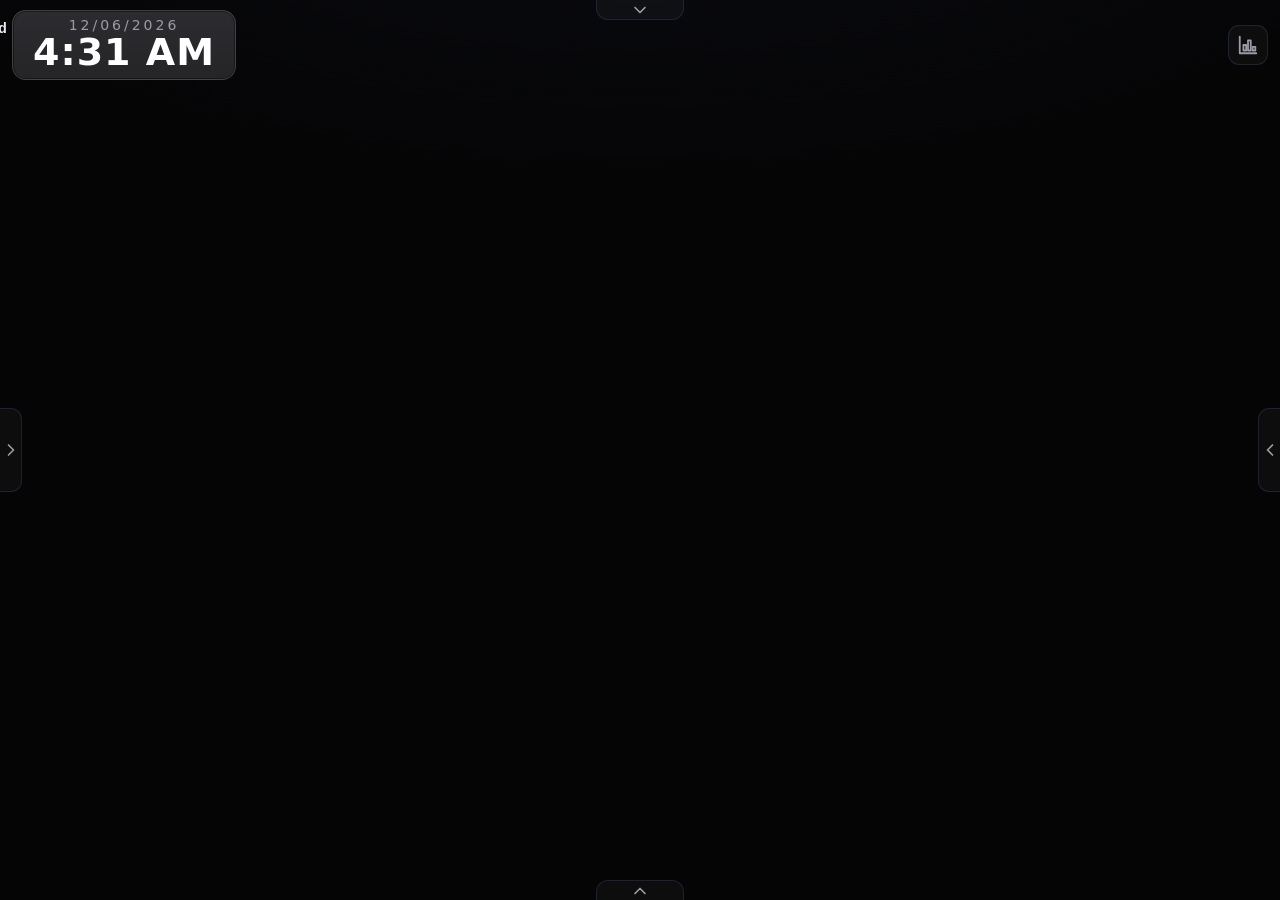
==== commit 0177aaa8: "Add files via upload" ====
--- a/src/Monitor/wwwroot/index.html
+++ b/src/Monitor/wwwroot/index.html
@@ -1,305 +1,336 @@
-<!DOCTYPE html>
-<html lang="en">
-<head>
-  <meta charset="utf-8" />
-  <meta name="viewport" content="width=1280, initial-scale=1, maximum-scale=1, user-scalable=no" />
-  <title>michka</title>
-  <link rel="stylesheet" href="css/app.css" />
-  <!-- Active UI template stylesheet (href set at runtime from the saved template; empty = default). -->
-  <link id="tplCss" rel="stylesheet" href="" />
-</head>
-<body>
-  <div id="app">
-    <div class="slider" id="slider">
-
-      <!-- ===================== Screen 0: services (slide right) ===================== -->
-      <section class="screen screen-services">
-        <header class="settings-top">
-          <span class="host-pill" id="svcPickerHostPill"><span class="host-pill-dot"></span><span id="svcPickerHost">--</span></span>
-          <h1 class="vpage-title" data-i18n="app.services">services</h1>
-          <button id="svcBack" class="back-btn fwd" data-i18n-aria="aria.backDashboard" aria-label="back to dashboard">
-            <span data-i18n="common.dashboard">Dashboard</span>
-            <svg viewBox="0 0 24 24" width="20" height="20" fill="none" stroke="currentColor" stroke-width="2" stroke-linecap="round" stroke-linejoin="round" aria-hidden="true"><polyline points="9 18 15 12 9 6"/></svg>
-          </button>
-        </header>
-
-        <div class="svc-content">
-          <div class="svc-toolbar">
-            <svg class="svc-ico" viewBox="0 0 24 24" width="18" height="18" fill="none" stroke="currentColor" stroke-width="2" stroke-linecap="round" stroke-linejoin="round" aria-hidden="true"><circle cx="11" cy="11" r="7"/><line x1="21" y1="21" x2="16.65" y2="16.65"/></svg>
-            <input id="svcSearch" class="svc-search" type="search" data-i18n-ph="services.searchPlaceholder" placeholder="Search services / daemons…" autocomplete="off" inputmode="none" />
-            <span id="svcCount" class="svc-count">--</span>
-          </div>
-          <div id="svcList" class="svc-list"></div>
-          <div class="svc-pager">
-            <button id="svcPrev" class="btn ghost" aria-label="previous page" data-i18n="common.prev">Prev</button>
-            <span id="svcPage" class="svc-page">1 / 1</span>
-            <button id="svcNext" class="btn ghost" aria-label="next page" data-i18n="common.next">Next</button>
-          </div>
-        </div>
-      </section>
-
-      <!-- ===================== Screen 1: dashboard ===================== -->
-      <section class="screen screen-dash">
-        <header class="topbar">
-          <div class="brand">
-            <svg class="logo" viewBox="0 0 24 24" width="20" height="20" fill="currentColor" aria-hidden="true"><path d="M12 2 22 12 12 22 2 12z"/></svg>
-            <span class="name">michka</span>
-          </div>
-          <nav id="hostTabs" class="host-tabs"><!-- host tabs injected --></nav>
-          <div class="status">
-            <span id="connDot" class="conn-dot off" title="stream"></span>
-            <span id="clock" class="clock">--:--:--</span>
-          </div>
-        </header>
-
-        <!-- freeform board: boxes are injected + positioned by JS (drag to move, long-press for menu) -->
-        <main class="board" id="board"></main>
-
-        <!-- swipe affordances: left pull tab opens services, right pull tab opens settings -->
-        <button class="pull-tab left" id="pullTabL" data-i18n-aria="aria.openServices" aria-label="open services">
-          <svg viewBox="0 0 24 24" width="20" height="20" fill="none" stroke="currentColor" stroke-width="2" stroke-linecap="round" stroke-linejoin="round" aria-hidden="true"><polyline points="9 18 15 12 9 6"/></svg>
-        </button>
-        <button class="pull-tab" id="pullTab" data-i18n-aria="aria.openSettings" aria-label="open settings">
-          <svg viewBox="0 0 24 24" width="20" height="20" fill="none" stroke="currentColor" stroke-width="2" stroke-linecap="round" stroke-linejoin="round" aria-hidden="true"><polyline points="15 18 9 12 15 6"/></svg>
-        </button>
-        <!-- top tab opens the Widgets page (swipe down), bottom tab opens the Service-status page (swipe up) -->
-        <button class="pull-tab top" id="pullTabT" data-i18n-aria="aria.openWidgets" aria-label="open widgets">
-          <svg viewBox="0 0 24 24" width="20" height="20" fill="none" stroke="currentColor" stroke-width="2" stroke-linecap="round" stroke-linejoin="round" aria-hidden="true"><polyline points="6 9 12 15 18 9"/></svg>
-        </button>
-        <button class="pull-tab bottom" id="pullTabB" data-i18n-aria="aria.openServiceStatus" aria-label="open service status">
-          <svg viewBox="0 0 24 24" width="20" height="20" fill="none" stroke="currentColor" stroke-width="2" stroke-linecap="round" stroke-linejoin="round" aria-hidden="true"><polyline points="18 15 12 9 6 15"/></svg>
-        </button>
-      </section>
-
-      <!-- ===================== Screen 2: settings ===================== -->
-      <section class="screen screen-settings">
-        <header class="settings-top">
-          <button id="backBtn" class="back-btn" data-i18n-aria="aria.backDashboard" aria-label="back to dashboard">
-            <svg viewBox="0 0 24 24" width="20" height="20" fill="none" stroke="currentColor" stroke-width="2" stroke-linecap="round" stroke-linejoin="round" aria-hidden="true"><polyline points="15 18 9 12 15 6"/></svg>
-            <span data-i18n="common.dashboard">Dashboard</span>
-          </button>
-          <h1><svg class="logo" viewBox="0 0 24 24" width="20" height="20" fill="currentColor" aria-hidden="true"><path d="M12 2 22 12 12 22 2 12z"/></svg> michka <span class="sub" data-i18n="app.settings">settings</span></h1>
-          <span class="spacer"></span>
-        </header>
-
-        <div class="settings-content">
-          <div class="settings-cols">
-
-            <div class="settings-group">
-              <h3 data-i18n="settings.display">Display</h3>
-              <div class="setting">
-                <label data-i18n="settings.language">Language</label>
-                <select id="langSelect" class="lang-select"></select>
-              </div>
-              <div class="setting">
-                <label data-i18n="settings.tempUnit">Temperature unit</label>
-                <div class="seg" data-key="tempUnit"><button data-v="C">°C</button><button data-v="F">°F</button></div>
-              </div>
-              <div class="setting">
-                <label><span data-i18n="settings.dateFormat">Time &amp; date format</span><small data-i18n="settings.dateFormatHint">US (12-hour, MM/DD/YYYY) or rest of world (24-hour, DD/MM/YYYY)</small></label>
-                <div class="seg" data-key="dateFmt"><button data-v="us" data-i18n="settings.dateUS">US</button><button data-v="intl" data-i18n="settings.dateWorld">World</button></div>
-              </div>
-              <div class="setting">
-                <label><span data-i18n="settings.screenSize">Screen size</span><small data-i18n="settings.screenSizeHint">match your touchscreen panel so the UI scales to fit</small></label>
-                <div class="seg seg-wrap" data-key="screenSize">
-                  <button data-v="1280x400">1280&times;400</button>
-                  <button data-v="1424x280">1424&times;280</button>
-                  <button data-v="1920x440">1920&times;440</button>
-                  <button data-v="1920x515">1920&times;515</button>
-                </div>
-              </div>
-              <div class="setting">
-                <label data-i18n="settings.perCore">Per-core CPU bars</label>
-                <div class="seg" data-key="cores"><button data-v="on" data-i18n="common.on">On</button><button data-v="off" data-i18n="common.off">Off</button></div>
-              </div>
-              <div class="setting">
-                <label data-i18n="settings.autoCycle">Auto-cycle hosts</label>
-                <div class="seg" data-key="cycle"><button data-v="off" data-i18n="common.off">Off</button><button data-v="on" data-i18n="common.on">On</button></div>
-              </div>
-              <div class="setting">
-                <label data-i18n="settings.cycleInterval">Cycle interval</label>
-                <div class="seg" data-key="cycleSec"><button data-v="5" data-i18n="settings.cycle5s">5s</button><button data-v="10" data-i18n="settings.cycle10s">10s</button><button data-v="30" data-i18n="settings.cycle30s">30s</button></div>
-              </div>
-            </div>
-
-            <div class="settings-group">
-              <h3 data-i18n="settings.server">Server</h3>
-              <div class="setting">
-                <label><span data-i18n="settings.httpPort">HTTP port</span><small data-i18n="settings.httpPortHint">changing this restarts the UI</small></label>
-                <div class="field">
-                  <input id="portInput" class="num" type="number" min="1" max="65535" inputmode="none" />
-                  <button id="portApply" class="btn" data-i18n="common.apply">Apply</button>
-                </div>
-              </div>
-              <div class="setting">
-                <label><span data-i18n="settings.kioskBoot">Start kiosk on boot</span><small data-i18n="settings.kioskBootHint">auto-launch the dashboard at startup, or start it manually only</small></label>
-                <div class="seg" data-key="kioskAuto"><button data-v="on" data-i18n="settings.auto">Auto</button><button data-v="off" data-i18n="settings.manual">Manual</button></div>
-              </div>
-              <div class="setting">
-                <label><span data-i18n="settings.exitLogin">Exit to login</span><small data-i18n="settings.exitLoginHint">stop the dashboard, show the Linux console login</small></label>
-                <button id="exitUiBtn" class="btn danger" data-i18n="settings.exitUiBtn">Exit UI</button>
-              </div>
-              <div class="setting info">
-                <label data-i18n="settings.hub">Hub</label><span id="srvHub" class="val">--</span>
-              </div>
-              <div class="setting info">
-                <label data-i18n="settings.platform">Platform</label><span id="srvPlatform" class="val">--</span>
-              </div>
-            </div>
-
-          </div>
-
-          <div class="settings-group ss-group">
-            <h3 data-i18n="settings.screensaver">Screensaver</h3>
-            <div class="setting">
-              <label><span data-i18n="settings.ssMode">Mode</span><small data-i18n="settings.ssModeHint">shown after inactivity — Eye of Sauron, Michka the bear, black, or panel sleep</small></label>
-              <div class="seg" data-key="ssMode">
-                <button data-v="off" data-i18n="ss.off">Off</button>
-                <button data-v="eye" data-i18n="ss.eye">Eye</button>
-                <button data-v="michka" data-i18n="ss.michka">Michka</button>
-                <button data-v="black" data-i18n="ss.black">Black</button>
-                <button data-v="sleep" data-i18n="ss.sleep">Sleep</button>
-              </div>
-            </div>
-            <div class="setting">
-              <label><span data-i18n="settings.ssActivate">Activate after</span><small data-i18n="settings.ssActivateHint">idle time before the screensaver kicks in</small></label>
-              <div class="ss-slider">
-                <input id="ssTimeout" type="range" min="0" max="3" step="1" value="1" aria-label="screensaver timeout" />
-                <div class="ss-ticks"><span data-i18n="ss.tick5">5m</span><span data-i18n="ss.tick20">20m</span><span data-i18n="ss.tick40">40m</span><span data-i18n="ss.tick60">60m</span></div>
-              </div>
-            </div>
-            <div class="setting">
-              <label><span data-i18n="settings.ssPreview">Preview</span><small data-i18n="settings.ssPreviewHint">show the screensaver now to test it</small></label>
-              <button id="ssPreview" class="btn" data-i18n="common.preview">Preview</button>
-            </div>
-          </div>
-
-          <div class="settings-group tpl-group">
-            <h3 data-i18n="settings.template">Template</h3>
-            <div class="setting">
-              <label><span data-i18n="settings.uiTemplate">UI template</span><small data-i18n-html="settings.uiTemplateHint">drop custom templates into the <code>templates/</code> folder next to the database</small></label>
-            </div>
-            <div id="tplGrid" class="tpl-grid">
-              <!-- The Default card is always present; custom templates are appended from /api/templates. -->
-              <div class="tpl-card active" data-tpl-id="">
-                <div class="tpl-card-preview"><img src="/img/template-default.png" alt="" /></div>
-                <div class="tpl-card-body">
-                  <div class="tpl-card-name" data-i18n="template.defaultName">Default</div>
-                  <div class="tpl-card-desc" data-i18n="template.defaultDesc">The built-in michka dashboard.</div>
-                </div>
-              </div>
-            </div>
-          </div>
-
-          <div class="settings-group about-group">
-            <h3 data-i18n="about.title">About</h3>
-            <div class="setting info">
-              <label data-i18n="about.authors">Authors</label>
-              <span class="val" data-i18n="about.authorsVal">Michael DALLA RIVA / Patrick DUQUESNOY</span>
-            </div>
-            <div class="setting info">
-              <label data-i18n="about.hubVersion">Hub version</label>
-              <span class="val" data-i18n="about.hubVersionVal">Beta 0.2</span>
-            </div>
-            <div class="setting info">
-              <label data-i18n="about.website">Website</label>
-              <span class="val" data-i18n="about.websiteVal">michka.org</span>
-            </div>
-            <div class="setting info about-tp">
-              <label data-i18n="about.thirdParty">Third party tools and licenses</label>
-              <div class="about-tp-list val" data-i18n-html="about.thirdPartyVal"></div>
-            </div>
-            <hr class="about-rule">
-          </div>
-
-          <div id="toast" class="toast hidden"></div>
-        </div>
-      </section>
-
-    </div>
-
-    <!-- ===================== Vertical page: Service status (swipe up) ===================== -->
-    <!-- Slides up from the bottom over the dashboard; shows live status bubbles for the monitored
-         services of whichever host is selected in the top row. Per-host. -->
-    <section class="vpage vpage-svc" id="vpageSvc" aria-hidden="true">
-      <header class="settings-top">
-        <span class="host-pill" id="svcStatusHostPill"><span class="host-pill-dot"></span><span id="svcStatusHost">--</span></span>
-        <h1 class="vpage-title" data-i18n="app.services">services</h1>
-        <button id="svcStatusBack" class="back-btn fwd" data-i18n-aria="aria.backDashboard" aria-label="back to dashboard">
-          <span data-i18n="common.dashboard">Dashboard</span>
-          <svg viewBox="0 0 24 24" width="20" height="20" fill="none" stroke="currentColor" stroke-width="2" stroke-linecap="round" stroke-linejoin="round" aria-hidden="true"><polyline points="6 9 12 15 18 9"/></svg>
-        </button>
-      </header>
-      <div class="vpage-body">
-        <div id="svcStatusGrid" class="svc-status-grid"></div>
-      </div>
-    </section>
-
-    <!-- ===================== Vertical page: Widgets (swipe down) ===================== -->
-    <!-- Slides down from the top over the dashboard; a per-host board of small app-connector widgets
-         (e.g. a NexusM music player). Scaffolded now; real connectors land later. -->
-    <section class="vpage vpage-widgets" id="vpageWidgets" aria-hidden="true">
-      <header class="settings-top">
-        <span class="host-pill" id="widgetsHostPill"><span class="host-pill-dot"></span><span id="widgetsHost">--</span></span>
-        <h1 class="vpage-title" data-i18n="app.widgets">widgets</h1>
-        <button id="widgetsBack" class="back-btn fwd" data-i18n-aria="aria.backDashboard" aria-label="back to dashboard">
-          <span data-i18n="common.dashboard">Dashboard</span>
-          <svg viewBox="0 0 24 24" width="20" height="20" fill="none" stroke="currentColor" stroke-width="2" stroke-linecap="round" stroke-linejoin="round" aria-hidden="true"><polyline points="18 15 12 9 6 15"/></svg>
-        </button>
-      </header>
-      <div class="vpage-body">
-        <div id="widgetsGrid" class="widgets-grid"></div>
-      </div>
-    </section>
-
-    <!-- ===================== Box context menu / add chooser ===================== -->
-    <div id="popupScrim" class="popup-scrim hidden"></div>
-    <div id="boxMenu" class="popup hidden" role="menu">
-      <button data-act="add" role="menuitem">
-        <svg viewBox="0 0 24 24" width="18" height="18" fill="none" stroke="currentColor" stroke-width="2" stroke-linecap="round" stroke-linejoin="round" aria-hidden="true"><line x1="12" y1="5" x2="12" y2="19"/><line x1="5" y1="12" x2="19" y2="12"/></svg>
-        <span data-i18n="box.add">Add a box…</span>
-      </button>
-      <button data-act="remove" class="danger" role="menuitem">
-        <svg viewBox="0 0 24 24" width="18" height="18" fill="none" stroke="currentColor" stroke-width="2" stroke-linecap="round" stroke-linejoin="round" aria-hidden="true"><polyline points="3 6 5 6 21 6"/><path d="M19 6l-1 14a2 2 0 0 1-2 2H8a2 2 0 0 1-2-2L5 6"/><path d="M10 11v6M14 11v6"/></svg>
-        <span data-i18n="box.remove">Remove this box</span>
-      </button>
-    </div>
-    <div id="boxAdd" class="popup chooser hidden" role="menu">
-      <div class="popup-head" data-i18n="box.addTitle">Add a box</div>
-      <div id="boxAddList" class="chooser-list"></div>
-    </div>
-    <div id="widgetChooser" class="popup chooser store hidden" role="menu">
-      <div class="store-head">
-        <span class="store-title" data-i18n="widget.addTitle">Add a widget</span>
-        <button class="store-close" type="button" data-i18n-aria="nxm.close" aria-label="Close">
-          <svg viewBox="0 0 24 24" width="20" height="20" fill="none" stroke="currentColor" stroke-width="2" stroke-linecap="round" stroke-linejoin="round" aria-hidden="true"><line x1="6" y1="6" x2="18" y2="18"/><line x1="18" y1="6" x2="6" y2="18"/></svg>
-        </button>
-      </div>
-      <div id="widgetChooserList" class="chooser-list"></div>
-    </div>
-    <div id="hostMenu" class="popup hidden" role="menu">
-      <div class="popup-head" id="hostMenuTitle">Host</div>
-      <button data-act="remove" class="danger" role="menuitem">
-        <svg viewBox="0 0 24 24" width="18" height="18" fill="none" stroke="currentColor" stroke-width="2" stroke-linecap="round" stroke-linejoin="round" aria-hidden="true"><polyline points="3 6 5 6 21 6"/><path d="M19 6l-1 14a2 2 0 0 1-2 2H8a2 2 0 0 1-2-2L5 6"/><path d="M10 11v6M14 11v6"/></svg>
-        <span data-i18n="host.remove">Remove this host</span>
-      </button>
-      <button data-act="cancel" role="menuitem">
-        <svg viewBox="0 0 24 24" width="18" height="18" fill="none" stroke="currentColor" stroke-width="2" stroke-linecap="round" stroke-linejoin="round" aria-hidden="true"><line x1="18" y1="6" x2="6" y2="18"/><line x1="6" y1="6" x2="18" y2="18"/></svg>
-        <span data-i18n="common.cancel">Cancel</span>
-      </button>
-    </div>
-
-    <!-- ===================== On-screen keyboard (services search) ===================== -->
-    <div id="osk" class="osk hidden" aria-hidden="true"></div>
-
-    <!-- ===================== Screensaver overlay ===================== -->
-    <div id="screensaver" class="screensaver hidden" aria-hidden="true">
-      <canvas id="ssCanvas"></canvas>
-      <img id="ssBear" src="img/michka2.png" alt="" draggable="false" />
-    </div>
-  </div>
-
-  <script src="js/echarts.min.js"></script>
-  <script src="js/app.js"></script>
-</body>
-</html>
+<!DOCTYPE html>
+<html lang="en">
+<head>
+  <meta charset="utf-8" />
+  <meta name="viewport" content="width=1280, initial-scale=1, maximum-scale=1, user-scalable=no" />
+  <title>michka</title>
+  <link rel="stylesheet" href="css/app.css" />
+  <!-- Active UI template stylesheet (href set at runtime from the saved template; empty = default). -->
+  <link id="tplCss" rel="stylesheet" href="" />
+</head>
+<body>
+  <div id="app">
+    <div class="slider" id="slider">
+
+      <!-- ===================== Screen 0: services (slide right) ===================== -->
+      <section class="screen screen-services">
+        <header class="settings-top">
+          <span class="host-pill" id="svcPickerHostPill"><span class="host-pill-dot"></span><span id="svcPickerHost">--</span></span>
+          <h1 class="vpage-title" data-i18n="app.services">services</h1>
+          <button id="svcBack" class="back-btn fwd" data-i18n-aria="aria.backDashboard" aria-label="back to dashboard">
+            <span data-i18n="common.dashboard">Dashboard</span>
+            <svg viewBox="0 0 24 24" width="20" height="20" fill="none" stroke="currentColor" stroke-width="2" stroke-linecap="round" stroke-linejoin="round" aria-hidden="true"><polyline points="9 18 15 12 9 6"/></svg>
+          </button>
+        </header>
+
+        <div class="svc-content">
+          <div class="svc-toolbar">
+            <svg class="svc-ico" viewBox="0 0 24 24" width="18" height="18" fill="none" stroke="currentColor" stroke-width="2" stroke-linecap="round" stroke-linejoin="round" aria-hidden="true"><circle cx="11" cy="11" r="7"/><line x1="21" y1="21" x2="16.65" y2="16.65"/></svg>
+            <input id="svcSearch" class="svc-search" type="search" data-i18n-ph="services.searchPlaceholder" placeholder="Search services / daemons…" autocomplete="off" inputmode="none" />
+            <span id="svcCount" class="svc-count">--</span>
+          </div>
+          <div id="svcList" class="svc-list"></div>
+          <div class="svc-pager">
+            <button id="svcPrev" class="btn ghost" aria-label="previous page" data-i18n="common.prev">Prev</button>
+            <span id="svcPage" class="svc-page">1 / 1</span>
+            <button id="svcNext" class="btn ghost" aria-label="next page" data-i18n="common.next">Next</button>
+          </div>
+        </div>
+      </section>
+
+      <!-- ===================== Screen 1: dashboard ===================== -->
+      <section class="screen screen-dash">
+        <header class="topbar">
+          <div class="brand">
+            <svg class="logo" viewBox="0 0 24 24" width="20" height="20" fill="currentColor" aria-hidden="true"><path d="M12 2 22 12 12 22 2 12z"/></svg>
+            <span class="name">michka</span>
+          </div>
+          <nav id="hostTabs" class="host-tabs"><!-- host tabs injected --></nav>
+          <div class="status">
+            <button id="reportBtn" class="icon-btn" data-i18n-aria="aria.openReport" data-i18n-title="report.open" aria-label="open report" title="Report">
+              <svg viewBox="0 0 24 24" width="22" height="22" fill="none" stroke="currentColor" stroke-width="2" stroke-linecap="round" stroke-linejoin="round" aria-hidden="true"><path d="M3 3v18h18"/><rect x="7" y="12" width="3" height="6"/><rect x="12" y="7" width="3" height="11"/><rect x="17" y="14" width="3" height="4"/></svg>
+            </button>
+            <span id="connDot" class="conn-dot off" title="stream"></span>
+            <span id="clock" class="clock">--:--:--</span>
+          </div>
+        </header>
+
+        <!-- freeform board: boxes are injected + positioned by JS (drag to move, long-press for menu) -->
+        <main class="board" id="board"></main>
+
+        <!-- swipe affordances: left pull tab opens services, right pull tab opens settings -->
+        <button class="pull-tab left" id="pullTabL" data-i18n-aria="aria.openServices" aria-label="open services">
+          <svg viewBox="0 0 24 24" width="20" height="20" fill="none" stroke="currentColor" stroke-width="2" stroke-linecap="round" stroke-linejoin="round" aria-hidden="true"><polyline points="9 18 15 12 9 6"/></svg>
+        </button>
+        <button class="pull-tab" id="pullTab" data-i18n-aria="aria.openSettings" aria-label="open settings">
+          <svg viewBox="0 0 24 24" width="20" height="20" fill="none" stroke="currentColor" stroke-width="2" stroke-linecap="round" stroke-linejoin="round" aria-hidden="true"><polyline points="15 18 9 12 15 6"/></svg>
+        </button>
+        <!-- top tab opens the Widgets page (swipe down), bottom tab opens the Service-status page (swipe up) -->
+        <button class="pull-tab top" id="pullTabT" data-i18n-aria="aria.openWidgets" aria-label="open widgets">
+          <svg viewBox="0 0 24 24" width="20" height="20" fill="none" stroke="currentColor" stroke-width="2" stroke-linecap="round" stroke-linejoin="round" aria-hidden="true"><polyline points="6 9 12 15 18 9"/></svg>
+        </button>
+        <button class="pull-tab bottom" id="pullTabB" data-i18n-aria="aria.openServiceStatus" aria-label="open service status">
+          <svg viewBox="0 0 24 24" width="20" height="20" fill="none" stroke="currentColor" stroke-width="2" stroke-linecap="round" stroke-linejoin="round" aria-hidden="true"><polyline points="18 15 12 9 6 15"/></svg>
+        </button>
+      </section>
+
+      <!-- ===================== Screen 2: settings ===================== -->
+      <section class="screen screen-settings">
+        <header class="settings-top">
+          <button id="backBtn" class="back-btn" data-i18n-aria="aria.backDashboard" aria-label="back to dashboard">
+            <svg viewBox="0 0 24 24" width="20" height="20" fill="none" stroke="currentColor" stroke-width="2" stroke-linecap="round" stroke-linejoin="round" aria-hidden="true"><polyline points="15 18 9 12 15 6"/></svg>
+            <span data-i18n="common.dashboard">Dashboard</span>
+          </button>
+          <h1><svg class="logo" viewBox="0 0 24 24" width="20" height="20" fill="currentColor" aria-hidden="true"><path d="M12 2 22 12 12 22 2 12z"/></svg> michka <span class="sub" data-i18n="app.settings">settings</span></h1>
+          <span class="spacer"></span>
+        </header>
+
+        <div class="settings-content">
+          <div class="settings-cols">
+
+            <div class="settings-group">
+              <h3 data-i18n="settings.display">Display</h3>
+              <div class="setting">
+                <label data-i18n="settings.language">Language</label>
+                <select id="langSelect" class="lang-select"></select>
+              </div>
+              <div class="setting">
+                <label data-i18n="settings.tempUnit">Temperature unit</label>
+                <div class="seg" data-key="tempUnit"><button data-v="C">°C</button><button data-v="F">°F</button></div>
+              </div>
+              <div class="setting">
+                <label><span data-i18n="settings.dateFormat">Time &amp; date format</span><small data-i18n="settings.dateFormatHint">US (12-hour, MM/DD/YYYY) or rest of world (24-hour, DD/MM/YYYY)</small></label>
+                <div class="seg" data-key="dateFmt"><button data-v="us" data-i18n="settings.dateUS">US</button><button data-v="intl" data-i18n="settings.dateWorld">World</button></div>
+              </div>
+              <div class="setting">
+                <label><span data-i18n="settings.screenSize">Screen size</span><small data-i18n="settings.screenSizeHint">match your touchscreen panel so the UI scales to fit</small></label>
+                <div class="seg seg-wrap" data-key="screenSize">
+                  <button data-v="1280x400">1280&times;400</button>
+                  <button data-v="1424x280">1424&times;280</button>
+                  <button data-v="1920x440">1920&times;440</button>
+                  <button data-v="1920x515">1920&times;515</button>
+                </div>
+              </div>
+              <div class="setting">
+                <label data-i18n="settings.perCore">Per-core CPU bars</label>
+                <div class="seg" data-key="cores"><button data-v="on" data-i18n="common.on">On</button><button data-v="off" data-i18n="common.off">Off</button></div>
+              </div>
+              <div class="setting">
+                <label data-i18n="settings.autoCycle">Auto-cycle hosts</label>
+                <div class="seg" data-key="cycle"><button data-v="off" data-i18n="common.off">Off</button><button data-v="on" data-i18n="common.on">On</button></div>
+              </div>
+              <div class="setting">
+                <label data-i18n="settings.cycleInterval">Cycle interval</label>
+                <div class="seg" data-key="cycleSec"><button data-v="5" data-i18n="settings.cycle5s">5s</button><button data-v="10" data-i18n="settings.cycle10s">10s</button><button data-v="30" data-i18n="settings.cycle30s">30s</button></div>
+              </div>
+            </div>
+
+            <div class="settings-group">
+              <h3 data-i18n="settings.server">Server</h3>
+              <div class="setting">
+                <label><span data-i18n="settings.httpPort">HTTP port</span><small data-i18n="settings.httpPortHint">changing this restarts the UI</small></label>
+                <div class="field">
+                  <input id="portInput" class="num" type="number" min="1" max="65535" inputmode="none" />
+                  <button id="portApply" class="btn" data-i18n="common.apply">Apply</button>
+                </div>
+              </div>
+              <div class="setting">
+                <label><span data-i18n="settings.kioskBoot">Start kiosk on boot</span><small data-i18n="settings.kioskBootHint">auto-launch the dashboard at startup, or start it manually only</small></label>
+                <div class="seg" data-key="kioskAuto"><button data-v="on" data-i18n="settings.auto">Auto</button><button data-v="off" data-i18n="settings.manual">Manual</button></div>
+              </div>
+              <div class="setting">
+                <label><span data-i18n="settings.tokenRequire">Require agent token</span><small data-i18n="settings.tokenRequireHint">agents must send a secret to push metrics</small></label>
+                <div class="seg" data-key="tokenRequired"><button data-v="on" data-i18n="settings.required">Required</button><button data-v="off" data-i18n="settings.off">Off</button></div>
+              </div>
+              <div class="setting" id="tokenRow">
+                <label><span data-i18n="settings.token">Agent token</span><small data-i18n="settings.tokenHint">copy this into each agent's settings</small></label>
+                <div class="field">
+                  <input id="tokenInput" class="num token-input" type="text" readonly inputmode="none" value="" />
+                  <button id="tokenReveal" class="btn" data-i18n="settings.reveal">Reveal</button>
+                  <button id="tokenCopy" class="btn" data-i18n="settings.copy">Copy</button>
+                  <button id="tokenRegen" class="btn" data-i18n="settings.regen">New</button>
+                </div>
+              </div>
+              <div class="setting">
+                <label><span data-i18n="settings.pinLock">PIN lock</span><small data-i18n="settings.pinLockHint">require a 6-digit PIN to open the dashboard</small></label>
+                <div class="field" id="pinControls"></div>
+              </div>
+              <div class="setting">
+                <label><span data-i18n="settings.exitLogin">Exit to login</span><small data-i18n="settings.exitLoginHint">stop the dashboard, show the Linux console login</small></label>
+                <button id="exitUiBtn" class="btn danger" data-i18n="settings.exitUiBtn">Exit UI</button>
+              </div>
+              <div class="setting info">
+                <label data-i18n="settings.hub">Hub</label><span id="srvHub" class="val">--</span>
+              </div>
+              <div class="setting info">
+                <label data-i18n="settings.platform">Platform</label><span id="srvPlatform" class="val">--</span>
+              </div>
+            </div>
+
+          </div>
+
+          <div class="settings-group ss-group">
+            <h3 data-i18n="settings.screensaver">Screensaver</h3>
+            <div class="setting">
+              <label><span data-i18n="settings.ssMode">Mode</span><small data-i18n="settings.ssModeHint">shown after inactivity — Eye of Sauron, Michka the bear, black, or panel sleep</small></label>
+              <div class="seg" data-key="ssMode">
+                <button data-v="off" data-i18n="ss.off">Off</button>
+                <button data-v="eye" data-i18n="ss.eye">Eye</button>
+                <button data-v="michka" data-i18n="ss.michka">Michka</button>
+                <button data-v="black" data-i18n="ss.black">Black</button>
+                <button data-v="sleep" data-i18n="ss.sleep">Sleep</button>
+              </div>
+            </div>
+            <div class="setting">
+              <label><span data-i18n="settings.ssActivate">Activate after</span><small data-i18n="settings.ssActivateHint">idle time before the screensaver kicks in</small></label>
+              <div class="ss-slider">
+                <input id="ssTimeout" type="range" min="0" max="3" step="1" value="1" aria-label="screensaver timeout" />
+                <div class="ss-ticks"><span data-i18n="ss.tick5">5m</span><span data-i18n="ss.tick20">20m</span><span data-i18n="ss.tick40">40m</span><span data-i18n="ss.tick60">60m</span></div>
+              </div>
+            </div>
+            <div class="setting">
+              <label><span data-i18n="settings.ssPreview">Preview</span><small data-i18n="settings.ssPreviewHint">show the screensaver now to test it</small></label>
+              <button id="ssPreview" class="btn" data-i18n="common.preview">Preview</button>
+            </div>
+          </div>
+
+          <div class="settings-group tpl-group">
+            <h3 data-i18n="settings.template">Template</h3>
+            <div class="setting">
+              <label><span data-i18n="settings.uiTemplate">UI template</span><small data-i18n-html="settings.uiTemplateHint">drop custom templates into the <code>templates/</code> folder next to the database</small></label>
+            </div>
+            <div id="tplGrid" class="tpl-grid">
+              <!-- The Default card is always present; custom templates are appended from /api/templates. -->
+              <div class="tpl-card active" data-tpl-id="">
+                <div class="tpl-card-preview"><img src="/img/template-default.png" alt="" /></div>
+                <div class="tpl-card-body">
+                  <div class="tpl-card-name" data-i18n="template.defaultName">Default</div>
+                  <div class="tpl-card-desc" data-i18n="template.defaultDesc">The built-in michka dashboard.</div>
+                </div>
+              </div>
+            </div>
+          </div>
+
+          <div class="settings-group about-group">
+            <h3 data-i18n="about.title">About</h3>
+            <div class="setting info">
+              <label data-i18n="about.authors">Authors</label>
+              <span class="val" data-i18n="about.authorsVal">Michael DALLA RIVA / Patrick DUQUESNOY</span>
+            </div>
+            <div class="setting info">
+              <label data-i18n="about.hubVersion">Hub version</label>
+              <span class="val" data-i18n="about.hubVersionVal">Beta 0.5</span>
+            </div>
+            <div class="setting info">
+              <label data-i18n="about.website">Website</label>
+              <span class="val" data-i18n="about.websiteVal">michka.org</span>
+            </div>
+            <div class="setting info about-tp">
+              <label data-i18n="about.thirdParty">Third party tools and licenses</label>
+              <div class="about-tp-list val" data-i18n-html="about.thirdPartyVal"></div>
+            </div>
+            <hr class="about-rule">
+          </div>
+
+          <div id="toast" class="toast hidden"></div>
+        </div>
+      </section>
+
+    </div>
+
+    <!-- ===================== Vertical page: Service status (swipe up) ===================== -->
+    <!-- Slides up from the bottom over the dashboard; shows live status bubbles for the monitored
+         services of whichever host is selected in the top row. Per-host. -->
+    <section class="vpage vpage-svc" id="vpageSvc" aria-hidden="true">
+      <header class="settings-top">
+        <span class="host-pill" id="svcStatusHostPill"><span class="host-pill-dot"></span><span id="svcStatusHost">--</span></span>
+        <h1 class="vpage-title" data-i18n="app.services">services</h1>
+        <button id="svcStatusBack" class="back-btn fwd" data-i18n-aria="aria.backDashboard" aria-label="back to dashboard">
+          <span data-i18n="common.dashboard">Dashboard</span>
+          <svg viewBox="0 0 24 24" width="20" height="20" fill="none" stroke="currentColor" stroke-width="2" stroke-linecap="round" stroke-linejoin="round" aria-hidden="true"><polyline points="6 9 12 15 18 9"/></svg>
+        </button>
+      </header>
+      <div class="vpage-body">
+        <div id="svcStatusGrid" class="svc-status-grid"></div>
+      </div>
+    </section>
+
+    <!-- ===================== Vertical page: Widgets (swipe down) ===================== -->
+    <!-- Slides down from the top over the dashboard; a per-host board of small app-connector widgets
+         (e.g. a NexusM music player). Scaffolded now; real connectors land later. -->
+    <section class="vpage vpage-widgets" id="vpageWidgets" aria-hidden="true">
+      <header class="settings-top">
+        <span class="host-pill" id="widgetsHostPill"><span class="host-pill-dot"></span><span id="widgetsHost">--</span></span>
+        <h1 class="vpage-title" data-i18n="app.widgets">widgets</h1>
+        <button id="widgetsBack" class="back-btn fwd" data-i18n-aria="aria.backDashboard" aria-label="back to dashboard">
+          <span data-i18n="common.dashboard">Dashboard</span>
+          <svg viewBox="0 0 24 24" width="20" height="20" fill="none" stroke="currentColor" stroke-width="2" stroke-linecap="round" stroke-linejoin="round" aria-hidden="true"><polyline points="18 15 12 9 6 15"/></svg>
+        </button>
+      </header>
+      <div class="vpage-body">
+        <div id="widgetsGrid" class="widgets-grid"></div>
+      </div>
+    </section>
+
+    <!-- ===================== Box context menu / add chooser ===================== -->
+    <div id="popupScrim" class="popup-scrim hidden"></div>
+    <div id="boxMenu" class="popup hidden" role="menu">
+      <button data-act="add" role="menuitem">
+        <svg viewBox="0 0 24 24" width="18" height="18" fill="none" stroke="currentColor" stroke-width="2" stroke-linecap="round" stroke-linejoin="round" aria-hidden="true"><line x1="12" y1="5" x2="12" y2="19"/><line x1="5" y1="12" x2="19" y2="12"/></svg>
+        <span data-i18n="box.add">Add a box…</span>
+      </button>
+      <button data-act="remove" class="danger" role="menuitem">
+        <svg viewBox="0 0 24 24" width="18" height="18" fill="none" stroke="currentColor" stroke-width="2" stroke-linecap="round" stroke-linejoin="round" aria-hidden="true"><polyline points="3 6 5 6 21 6"/><path d="M19 6l-1 14a2 2 0 0 1-2 2H8a2 2 0 0 1-2-2L5 6"/><path d="M10 11v6M14 11v6"/></svg>
+        <span data-i18n="box.remove">Remove this box</span>
+      </button>
+    </div>
+    <div id="boxAdd" class="popup chooser hidden" role="menu">
+      <div class="popup-head" data-i18n="box.addTitle">Add a box</div>
+      <div id="boxAddList" class="chooser-list"></div>
+    </div>
+    <div id="widgetChooser" class="popup chooser store hidden" role="menu">
+      <div class="store-head">
+        <span class="store-title" data-i18n="widget.addTitle">Add a widget</span>
+        <button class="store-close" type="button" data-i18n-aria="nxm.close" aria-label="Close">
+          <svg viewBox="0 0 24 24" width="20" height="20" fill="none" stroke="currentColor" stroke-width="2" stroke-linecap="round" stroke-linejoin="round" aria-hidden="true"><line x1="6" y1="6" x2="18" y2="18"/><line x1="18" y1="6" x2="6" y2="18"/></svg>
+        </button>
+      </div>
+      <div id="widgetChooserList" class="chooser-list"></div>
+    </div>
+    <div id="hostMenu" class="popup hidden" role="menu">
+      <div class="popup-head" id="hostMenuTitle">Host</div>
+      <button data-act="remove" class="danger" role="menuitem">
+        <svg viewBox="0 0 24 24" width="18" height="18" fill="none" stroke="currentColor" stroke-width="2" stroke-linecap="round" stroke-linejoin="round" aria-hidden="true"><polyline points="3 6 5 6 21 6"/><path d="M19 6l-1 14a2 2 0 0 1-2 2H8a2 2 0 0 1-2-2L5 6"/><path d="M10 11v6M14 11v6"/></svg>
+        <span data-i18n="host.remove">Remove this host</span>
+      </button>
+      <button data-act="cancel" role="menuitem">
+        <svg viewBox="0 0 24 24" width="18" height="18" fill="none" stroke="currentColor" stroke-width="2" stroke-linecap="round" stroke-linejoin="round" aria-hidden="true"><line x1="18" y1="6" x2="6" y2="18"/><line x1="6" y1="6" x2="18" y2="18"/></svg>
+        <span data-i18n="common.cancel">Cancel</span>
+      </button>
+    </div>
+
+    <!-- ===================== Disks popup (full mount list) ===================== -->
+    <div id="diskPopup" class="popup store hidden" role="dialog" aria-modal="true">
+      <div class="store-head">
+        <span class="store-title" data-i18n="box.storage">Disks</span>
+        <button class="store-close" type="button" data-i18n-aria="nxm.close" aria-label="Close">
+          <svg viewBox="0 0 24 24" width="20" height="20" fill="none" stroke="currentColor" stroke-width="2" stroke-linecap="round" stroke-linejoin="round" aria-hidden="true"><line x1="6" y1="6" x2="18" y2="18"/><line x1="18" y1="6" x2="6" y2="18"/></svg>
+        </button>
+      </div>
+      <div id="diskPopupList" class="disk-popup-list"></div>
+    </div>
+
+    <!-- ===================== On-screen keyboard (services search) ===================== -->
+    <div id="osk" class="osk hidden" aria-hidden="true"></div>
+
+    <!-- ===================== Screensaver overlay ===================== -->
+    <div id="screensaver" class="screensaver hidden" aria-hidden="true">
+      <canvas id="ssCanvas"></canvas>
+      <img id="ssBear" src="img/michka2.png" alt="" draggable="false" />
+    </div>
+  </div>
+
+  <script src="js/echarts.min.js"></script>
+  <script src="js/app.js"></script>
+</body>
+</html>
--- a/src/Monitor/wwwroot/css/app.css
+++ b/src/Monitor/wwwroot/css/app.css
@@ -79,7 +79,11 @@
 .pull-tab:active { color: var(--text); }
 
 /* ---------- freeform board (draggable boxes) ---------- */
-.board { flex: 1 1 auto; min-height: 0; position: relative; overflow: hidden; }
+.board { flex: 1 1 auto; min-height: 0; position: relative; overflow: hidden; transition: opacity .15s ease; }
+/* On first load the board is hidden until the persisted UI template has been applied, so a
+   board-replacing template (e.g. LAZY) never flashes the default boxes before it kicks in.
+   revealBoard() (app.js) clears this once the template's CSS is live; a hard timeout is the net. */
+body.booting .board { opacity: 0; }
 .board .box {
   position: absolute; margin: 0;
   touch-action: none; cursor: grab;
@@ -128,6 +132,16 @@
 }
 
 .status { display: flex; align-items: center; gap: 10px; flex: 0 0 auto; }
+/* Top-right icon button (report). Touch-friendly hit target; flat, theme-tokened. */
+.icon-btn {
+  display: inline-flex; align-items: center; justify-content: center;
+  width: calc(40px * var(--ui-scale)); height: calc(40px * var(--ui-scale));
+  padding: 0; border: 1px solid var(--card-brd); border-radius: 11px;
+  background: var(--card); color: var(--muted); cursor: pointer;
+  transition: color .15s ease, border-color .15s ease, background .15s ease;
+}
+.icon-btn:hover, .icon-btn:active { color: var(--text); border-color: rgba(111, 140, 255, 0.7); background: rgba(111, 140, 255, 0.14); }
+.icon-btn svg { width: calc(22px * var(--ui-scale)); height: calc(22px * var(--ui-scale)); }
 .conn-dot { width: 9px; height: 9px; border-radius: 50%; background: var(--red); box-shadow: 0 0 8px var(--red); }
 .conn-dot.on { background: var(--green); box-shadow: 0 0 10px var(--green); }
 .clock { font-variant-numeric: tabular-nums; font-size: calc(15px * var(--ui-scale)); color: var(--muted); letter-spacing: 1px; }
@@ -191,11 +205,13 @@
 .bar span { font-size: 11px; color: var(--text); font-variant-numeric: tabular-nums; min-width: 64px; text-align: right; }
 
 /* Disks */
-.disks { display: flex; flex-direction: column; gap: 9px; width: 100%; overflow: hidden; }
+.disks { display: flex; flex-direction: column; gap: 9px; width: 100%; overflow: hidden; cursor: pointer; }
 .disk { display: flex; flex-direction: column; gap: 4px; }
-.disk .top { display: flex; justify-content: space-between; font-size: 11px; }
-.disk .top .mnt { color: var(--text); font-weight: 600; }
-.disk .top .cap { color: var(--muted); font-variant-numeric: tabular-nums; }
+.disk .top { display: flex; justify-content: space-between; gap: 8px; font-size: 11px; min-width: 0; }
+/* Names truncate to one line (full path on tap → popup / hover title) — a long mount like
+   "/var/lib/michka-bundle" must never wrap and overlap the bar / neighbouring rows. */
+.disk .top .mnt { color: var(--text); font-weight: 600; min-width: 0; overflow: hidden; text-overflow: ellipsis; white-space: nowrap; }
+.disk .top .cap { color: var(--muted); font-variant-numeric: tabular-nums; flex: 0 0 auto; white-space: nowrap; }
 .disk .track { height: 9px; border-radius: 5px; background: rgba(255,255,255,0.07); overflow: hidden; }
 .disk .fill { height: 100%; width: 0; border-radius: 5px; background: var(--cyan); transition: width .4s ease; }
 .disk .fill.warn { background: var(--orange); }
@@ -288,6 +304,23 @@
   font-size: 14px; font-variant-numeric: tabular-nums; text-align: right;
 }
 input.num:focus { outline: none; border-color: var(--blue); }
+/* Agent-token field: wider, left-aligned monospace so the short token reads clearly. */
+input.token-input { width: 132px; text-align: left; font-family: ui-monospace, Menlo, Consolas, monospace; letter-spacing: 2px; }
+#tokenRow.dim { opacity: .5; }
+#pinControls { gap: 8px; flex-wrap: wrap; }
+
+/* PIN set/change keypad popup (Settings) */
+.pin-overlay { position: fixed; inset: 0; z-index: 60; background: rgba(0,0,0,.6); display: flex; align-items: center; justify-content: center; }
+.pin-card { background: #161a22; border: 1px solid var(--card-brd); border-radius: 16px; padding: 22px; width: 290px; text-align: center; }
+.pin-title { font-size: 15px; color: var(--text); margin-bottom: 14px; }
+.pin-dots { display: flex; gap: 12px; justify-content: center; margin-bottom: 16px; }
+.pin-dot { width: 12px; height: 12px; border-radius: 50%; border: 2px solid var(--card-brd); }
+.pin-dot.on { background: var(--blue); border-color: var(--blue); }
+.pin-pad { display: grid; grid-template-columns: repeat(3, 1fr); gap: 10px; }
+.pin-key { height: 54px; border: 1px solid var(--card-brd); border-radius: 12px; background: rgba(255,255,255,0.04); color: var(--text); font-size: 22px; font-weight: 600; cursor: pointer; }
+.pin-key:active { transform: scale(.95); }
+.pin-key.blank { background: transparent; border-color: transparent; cursor: default; }
+.pin-cancel { margin-top: 14px; background: transparent; border: none; color: var(--muted); font-size: 14px; cursor: pointer; }
 .lang-select {
   min-height: 40px; padding: 0 12px; min-width: 160px;
   border: 1px solid var(--card-brd); border-radius: 9px;
@@ -438,7 +471,9 @@
   border: 1px solid var(--card-brd); background: var(--card); color: var(--text); cursor: pointer;
 }
 .osk-close:active { background: var(--blue); border-color: var(--blue); color: #fff; }
-.osk-row { display: flex; gap: 6px; justify-content: center; }
+/* Bound each row + centre it so the keyboard doesn't stretch absurdly wide on a desktop browser
+   driving the hub (the SPACE/Clear/Done row has no per-key max-width). ~full width on the 1280 panel. */
+.osk-row { display: flex; gap: 6px; justify-content: center; max-width: 1100px; width: 100%; margin: 0 auto; }
 /* numeric keypad: centred 3-wide grid rather than full-width rows */
 .osk.osk-numeric .osk-row { max-width: 360px; margin: 0 auto; width: 100%; }
 .osk-key.num { flex: 1 1 0; max-width: none; min-height: 54px; font-size: 22px; }
@@ -495,9 +530,12 @@
   width: clamp(320px, 92vw, 660px); max-width: 660px;
   padding: 0; gap: 0; overflow: hidden;
 }
+/* The widget chooser is wider so it can list widgets two-up on the big horizontal panel; the disk
+   popup keeps the narrower 660px width. */
+#widgetChooser.popup.store { width: clamp(320px, 94vw, 1000px); max-width: 1000px; }
 .store .store-head {
   display: flex; align-items: center; justify-content: space-between; gap: 12px;
-  padding: 14px 16px; border-bottom: 1px solid var(--card-brd);
+  padding: 18px 20px; border-bottom: 1px solid var(--card-brd);
 }
 .store .store-title { font-size: 16px; font-weight: 700; letter-spacing: 0.3px; color: var(--text); }
 .store .store-close {
@@ -507,14 +545,19 @@
   color: var(--text); cursor: pointer;
 }
 .store .store-close:active { background: rgba(255,255,255,0.14); }
+/* Two columns on the wide panel: cards flow left-to-right, top-to-bottom, so an odd last card sits
+   alone in the left column. Grid auto-rows are content-sized, so tall cards don't clip — the list
+   just scrolls past max-height. */
 .store .chooser-list {
   max-height: min(72vh, 430px); overflow-y: auto;
-  display: flex; flex-direction: column; gap: 10px;
-  padding: 14px; -webkit-overflow-scrolling: touch;
-}
+  display: grid; grid-template-columns: repeat(2, minmax(0, 1fr)); gap: 14px;
+  padding: 18px; -webkit-overflow-scrolling: touch;
+}
+/* Narrow viewports (e.g. a small desktop browser window) fall back to a single column. */
+@media (max-width: 760px) { .store .chooser-list { grid-template-columns: 1fr; } }
 .store .chooser-list .ch-item {
-  display: flex; align-items: center; gap: 14px;
-  min-height: 70px; padding: 12px 14px; width: 100%;
+  display: flex; align-items: center; gap: 18px;
+  min-height: 84px; padding: 20px; width: 100%;
   border: 1px solid var(--card-brd); border-radius: 14px;
   background: rgba(255,255,255,0.03); color: var(--text);
   font-size: 15px; font-weight: 600; text-align: left; cursor: pointer;
@@ -523,21 +566,23 @@
 .store .ch-icon {
   width: 52px; height: 52px; flex: 0 0 auto; border-radius: 14px;
   background: rgba(255,255,255,0.06); padding: 9px; object-fit: contain;
+  /* The icons are <img src=icon.svg> (often dark), so force them white for contrast on the dark tile. */
+  filter: brightness(0) invert(1);
 }
 .store .ch-iconph {
   width: 52px; height: 52px; flex: 0 0 auto; border-radius: 14px;
-  background: rgba(255,255,255,0.06); color: var(--muted);
+  background: rgba(255,255,255,0.06); color: var(--text);
   display: flex; align-items: center; justify-content: center;
 }
-.store .ch-text { display: flex; flex-direction: column; gap: 3px; min-width: 0; flex: 1 1 auto; }
-.store .ch-name { font-size: 15px; font-weight: 700; color: var(--text); white-space: nowrap; overflow: hidden; text-overflow: ellipsis; }
+.store .ch-text { display: flex; flex-direction: column; gap: 6px; min-width: 0; flex: 1 1 auto; }
+.store .ch-name { font-size: 16px; font-weight: 700; color: var(--text); white-space: nowrap; overflow: hidden; text-overflow: ellipsis; }
+/* Show the full description (the list scrolls, so no need to clamp it to 2 lines). */
 .store .ch-text small {
-  display: block; margin-top: 0; font-size: 12px; font-weight: 400; color: var(--muted); line-height: 1.35;
-  display: -webkit-box; -webkit-line-clamp: 2; -webkit-box-orient: vertical; overflow: hidden;
+  display: block; margin-top: 0; font-size: 12.5px; font-weight: 400; color: var(--muted); line-height: 1.4;
 }
 .store .ch-text .ch-tag {
-  margin: 3px 0 0; align-self: flex-start; font-size: 9px; letter-spacing: 0.8px; text-transform: uppercase;
-  color: var(--muted); border: 1px solid var(--card-brd); border-radius: 999px; padding: 2px 8px;
+  margin: 6px 0 0; align-self: flex-start; font-size: 9px; letter-spacing: 0.8px; text-transform: uppercase;
+  color: var(--muted); border: 1px solid var(--card-brd); border-radius: 999px; padding: 3px 9px;
 }
 .store .ch-add {
   flex: 0 0 auto; display: inline-flex; align-items: center; gap: 6px;
@@ -546,6 +591,22 @@
   font-size: 13px; font-weight: 800; text-transform: uppercase; letter-spacing: 0.5px; white-space: nowrap;
 }
 .store .chooser-list .ch-empty { padding: 30px 18px; font-size: 14px; }
+
+/* Disks popup — the full, untruncated mount list (tap the Disks box to open). Reuses .popup.store
+   chrome (centred modal + head). Full names wrap freely here; the list scrolls if it overflows. */
+.disk-popup-list {
+  max-height: min(72vh, 430px); overflow-y: auto;
+  display: flex; flex-direction: column; gap: 14px;
+  padding: 16px; -webkit-overflow-scrolling: touch;
+}
+.disk-popup-list .dp-row { display: flex; flex-direction: column; gap: 6px; }
+.disk-popup-list .dp-top { display: flex; justify-content: space-between; gap: 14px; font-size: 14px; align-items: baseline; }
+.disk-popup-list .dp-mnt { color: var(--text); font-weight: 700; word-break: break-all; min-width: 0; }
+.disk-popup-list .dp-cap { color: var(--muted); font-variant-numeric: tabular-nums; white-space: nowrap; flex: 0 0 auto; }
+.disk-popup-list .dp-track { height: 12px; border-radius: 999px; background: var(--f-track, rgba(255,255,255,0.07)); overflow: hidden; }
+.disk-popup-list .dp-fill { height: 100%; width: 0; border-radius: 999px; background: var(--cyan); transition: width .4s ease; }
+.disk-popup-list .dp-fill.warn { background: var(--orange); }
+.disk-popup-list .dp-empty { color: var(--muted); text-align: center; padding: 24px; font-size: 14px; }
 
 /* ---------- vertical pages: Service status (swipe up) + Widgets (swipe down) ----------
    Full-screen overlays that slide in over the dashboard from the bottom / top. */
@@ -625,8 +686,8 @@
 .widgets-empty-add:active { background: rgba(79,140,255,0.22); }
 
 /* ============================================================================
-   DEFAULT THEME — folded in from the former "Futura" template (2026-06-26).
-   The default look is now a slate sensor-panel skin: flat dark board, big
+   DEFAULT THEME (slate sensor-panel skin).
+   The default look is a slate sensor-panel skin: flat dark board, big
    top-left date+time clock (built by app.js's buildTopClock), centred uppercase
    headers with white-square caps, fat pill bars, flat solid fills, and Pac-Man /
    skull host-status glyphs. This block is appended after the base rules above so
@@ -671,7 +732,7 @@
 
 /* ---------------------------- top bar / clock ---------------------------- */
 /* Hide the wordmark + the small status clock; app.js's buildTopClock adds a big
-   clock that sits where the brand used to be (top-left). Also hide the SSE
+   clock at the top-left. Also hide the SSE
    stream-connection dot (#connDot): host reachability is already shown per host
    tab (Pac-Man / skull), so the extra top-right dot just reads as a duplicate. */
 .screen-dash .brand { display: none; }
@@ -768,6 +829,13 @@
 .card-head .metric-big { display: none; }
 /* Disks' "N mounts" tag sits top-right (short enough not to clash with the title). */
 .card-head .metric-sub { position: absolute; right: 0; top: 0; }
+/* "Thermals/Load" is the longest header; trim it 10% (14->12.6px) and tighten the square caps so the
+   trailing white square never wraps to a second line. In base CSS so every template that uses the
+   default header (Default, Futura) inherits it; Marty hides the caps + uses a smaller header already,
+   LAZY has no boxes. */
+.box-temp .card-head h2 { font-size: calc(12.6px * var(--ui-scale, 1)); }
+.box-temp .card-head h2::before { margin-right: 8px; }
+.box-temp .card-head h2::after { margin-left: 8px; }
 /* ------------------------------- network box ----------------------------- */
 /* Keep the :: NET :: title in the header, with the up/down speed readout on its
    own centred line directly beneath it (the rx/tx arrows + #netRx/#netTx values
